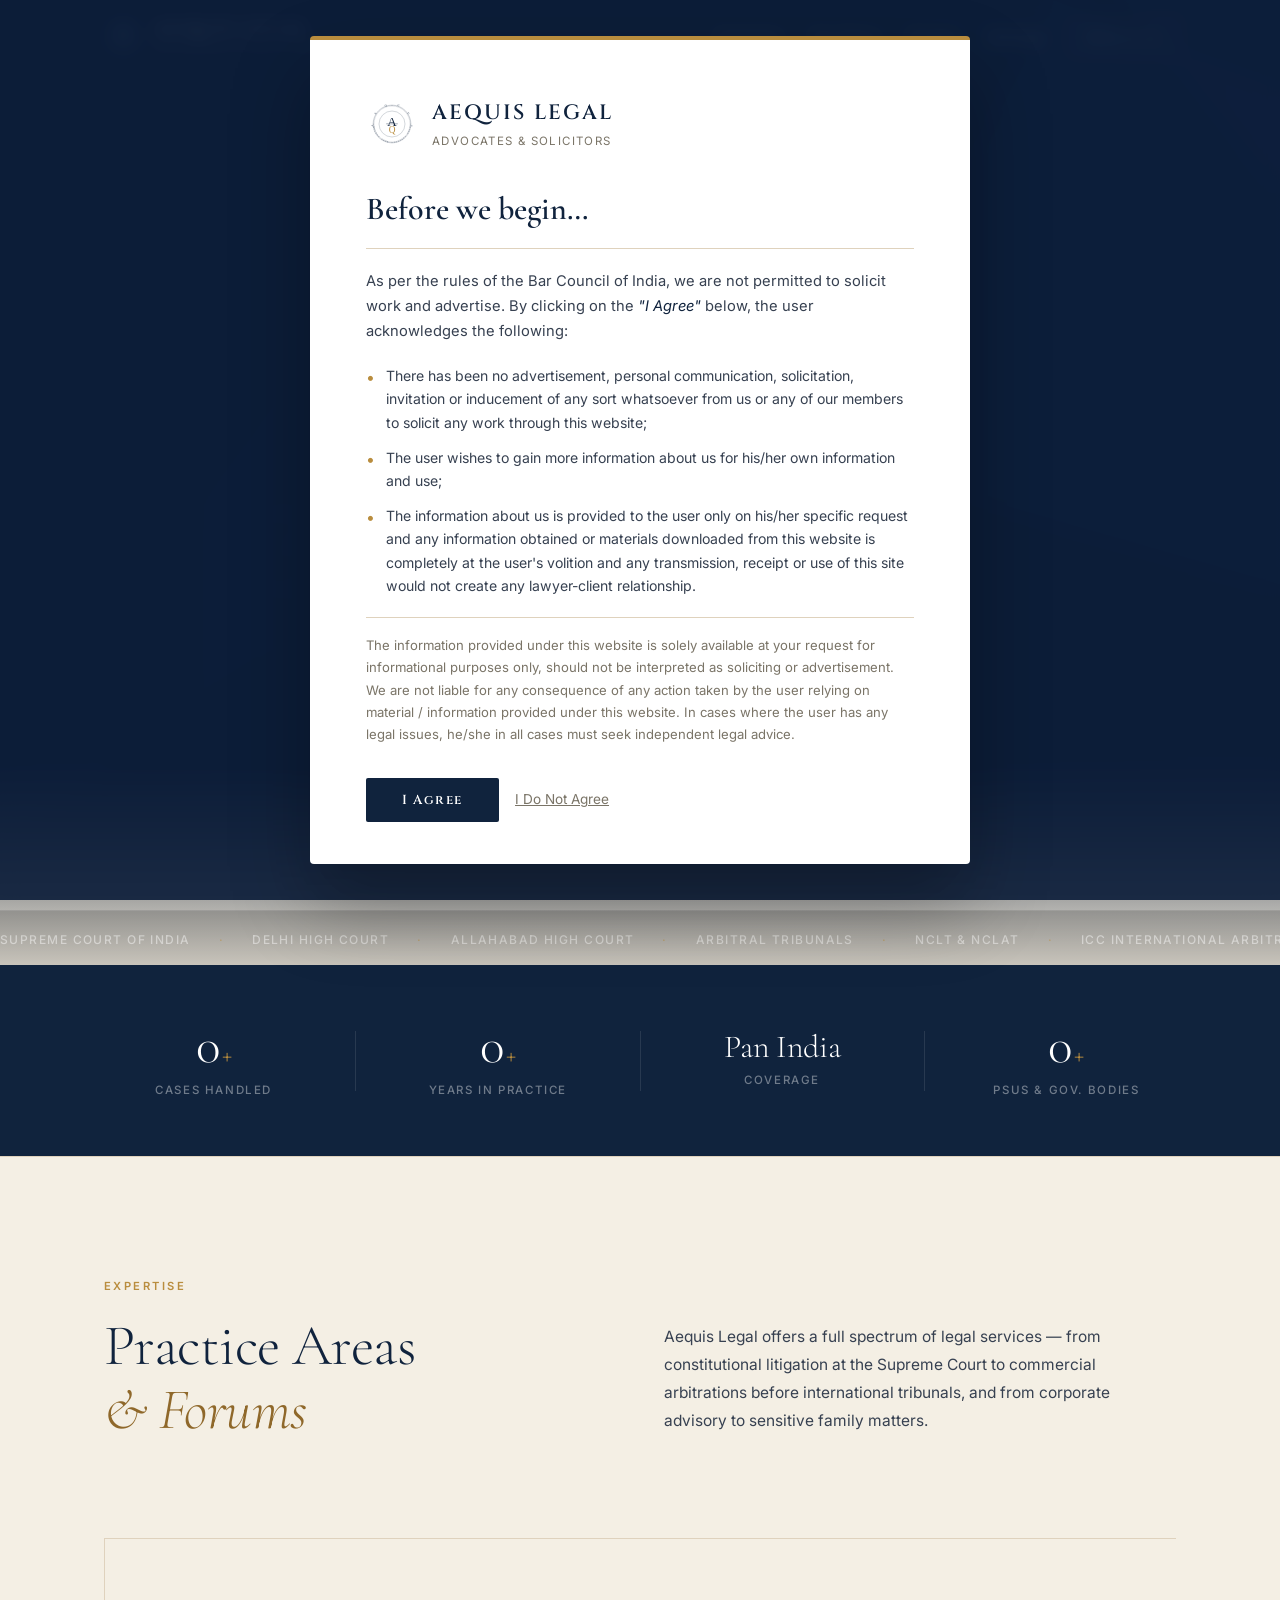
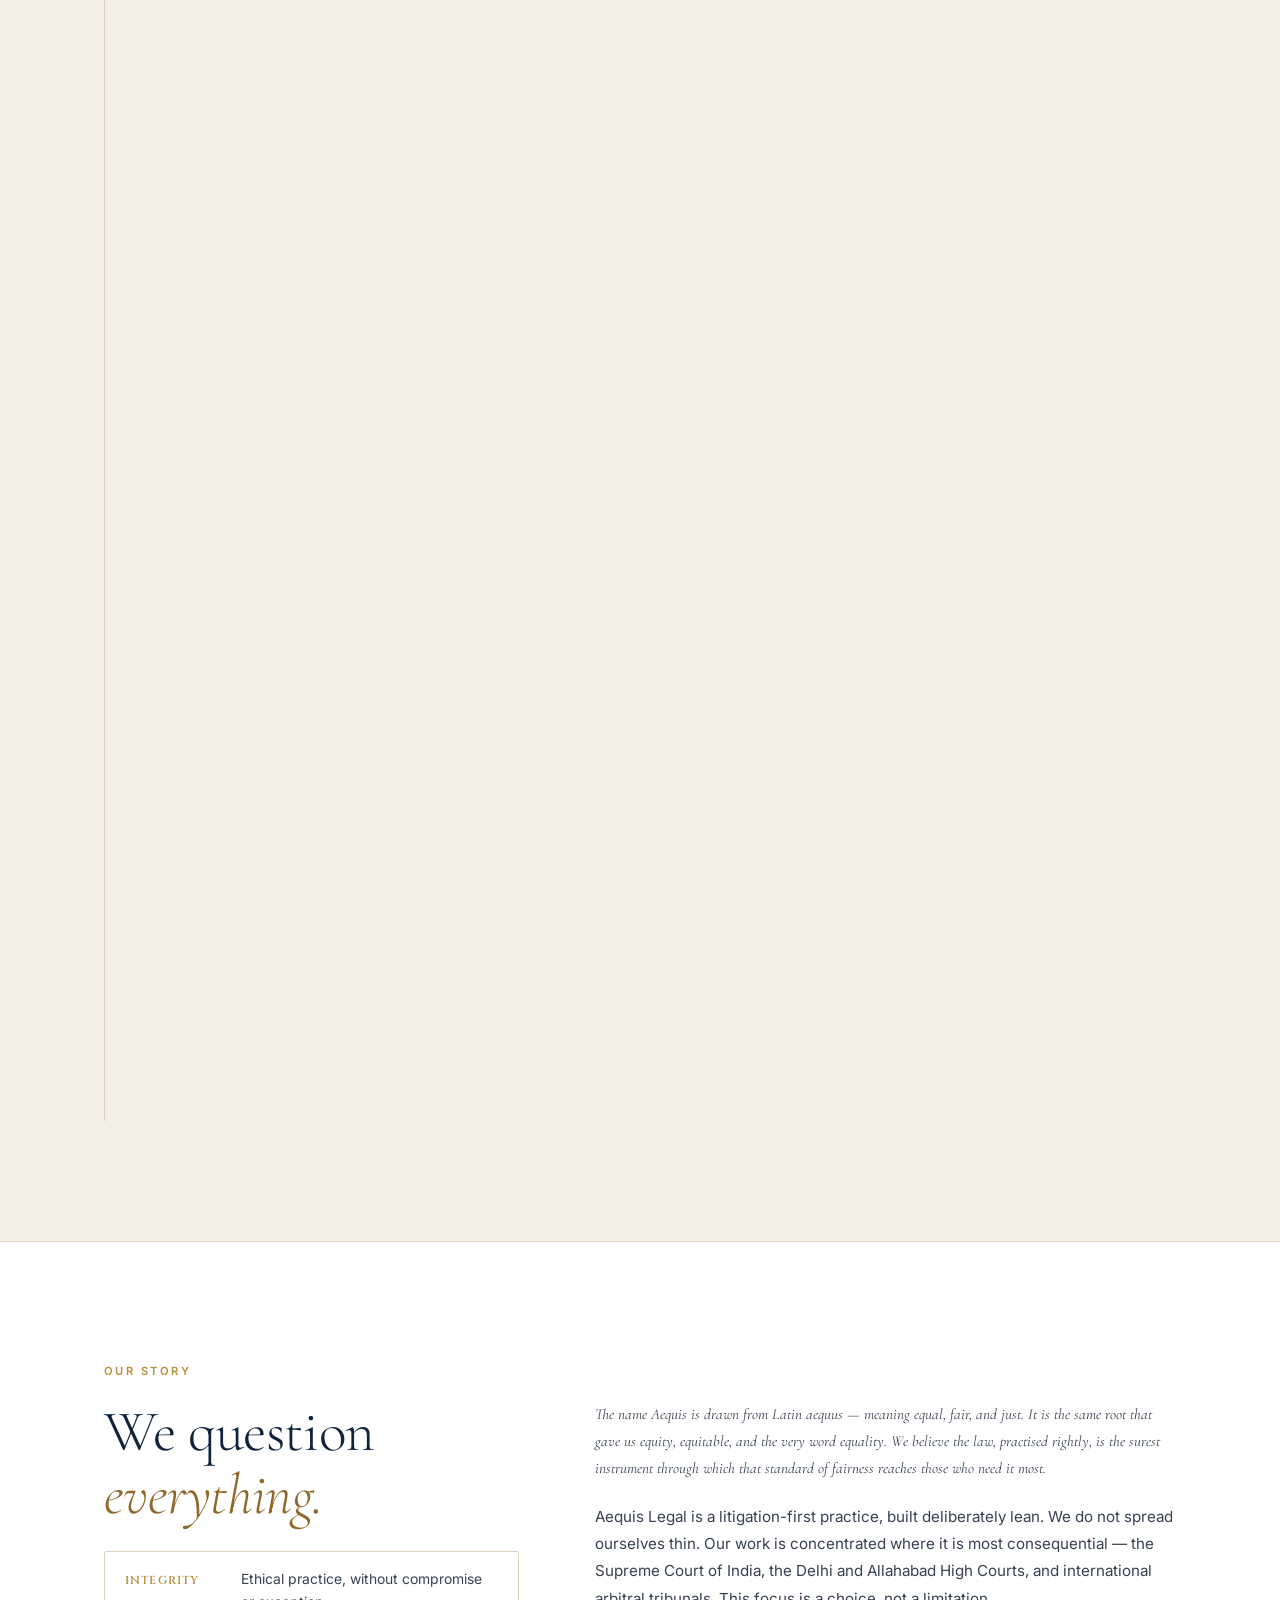
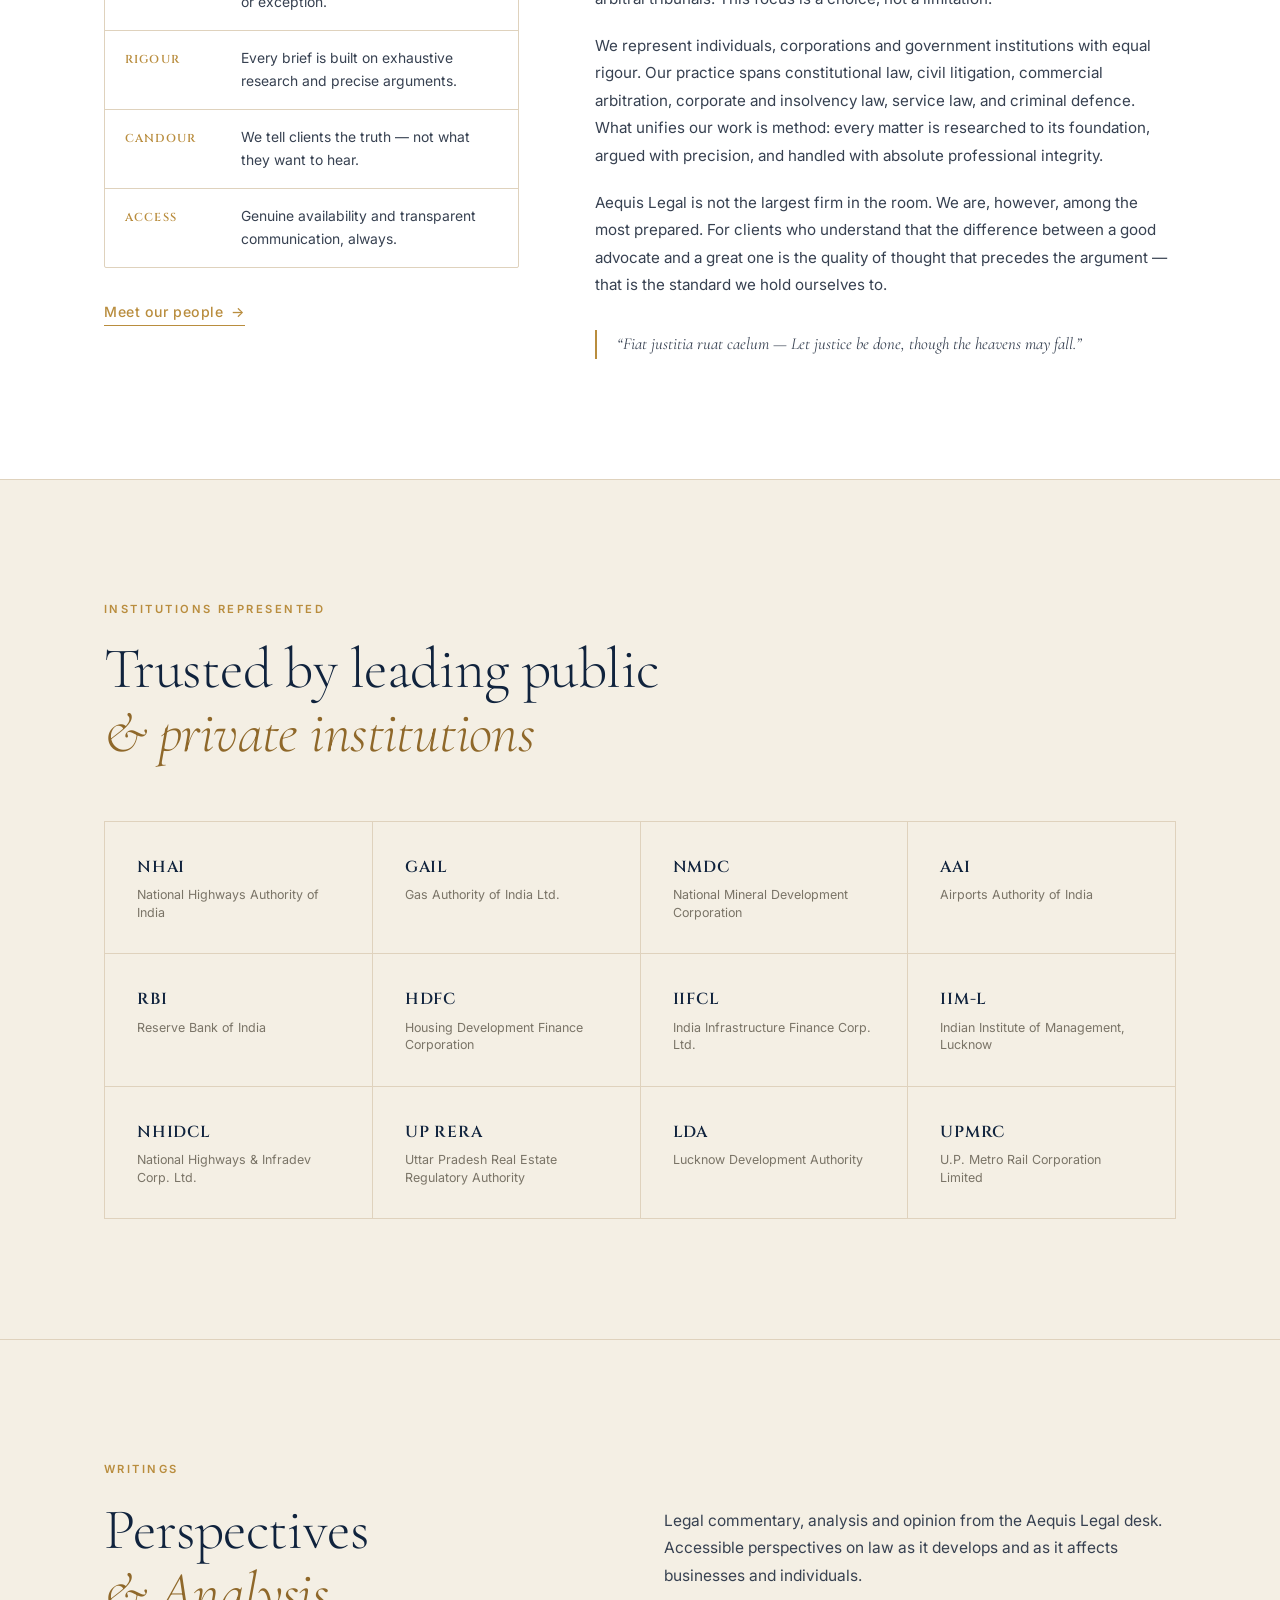
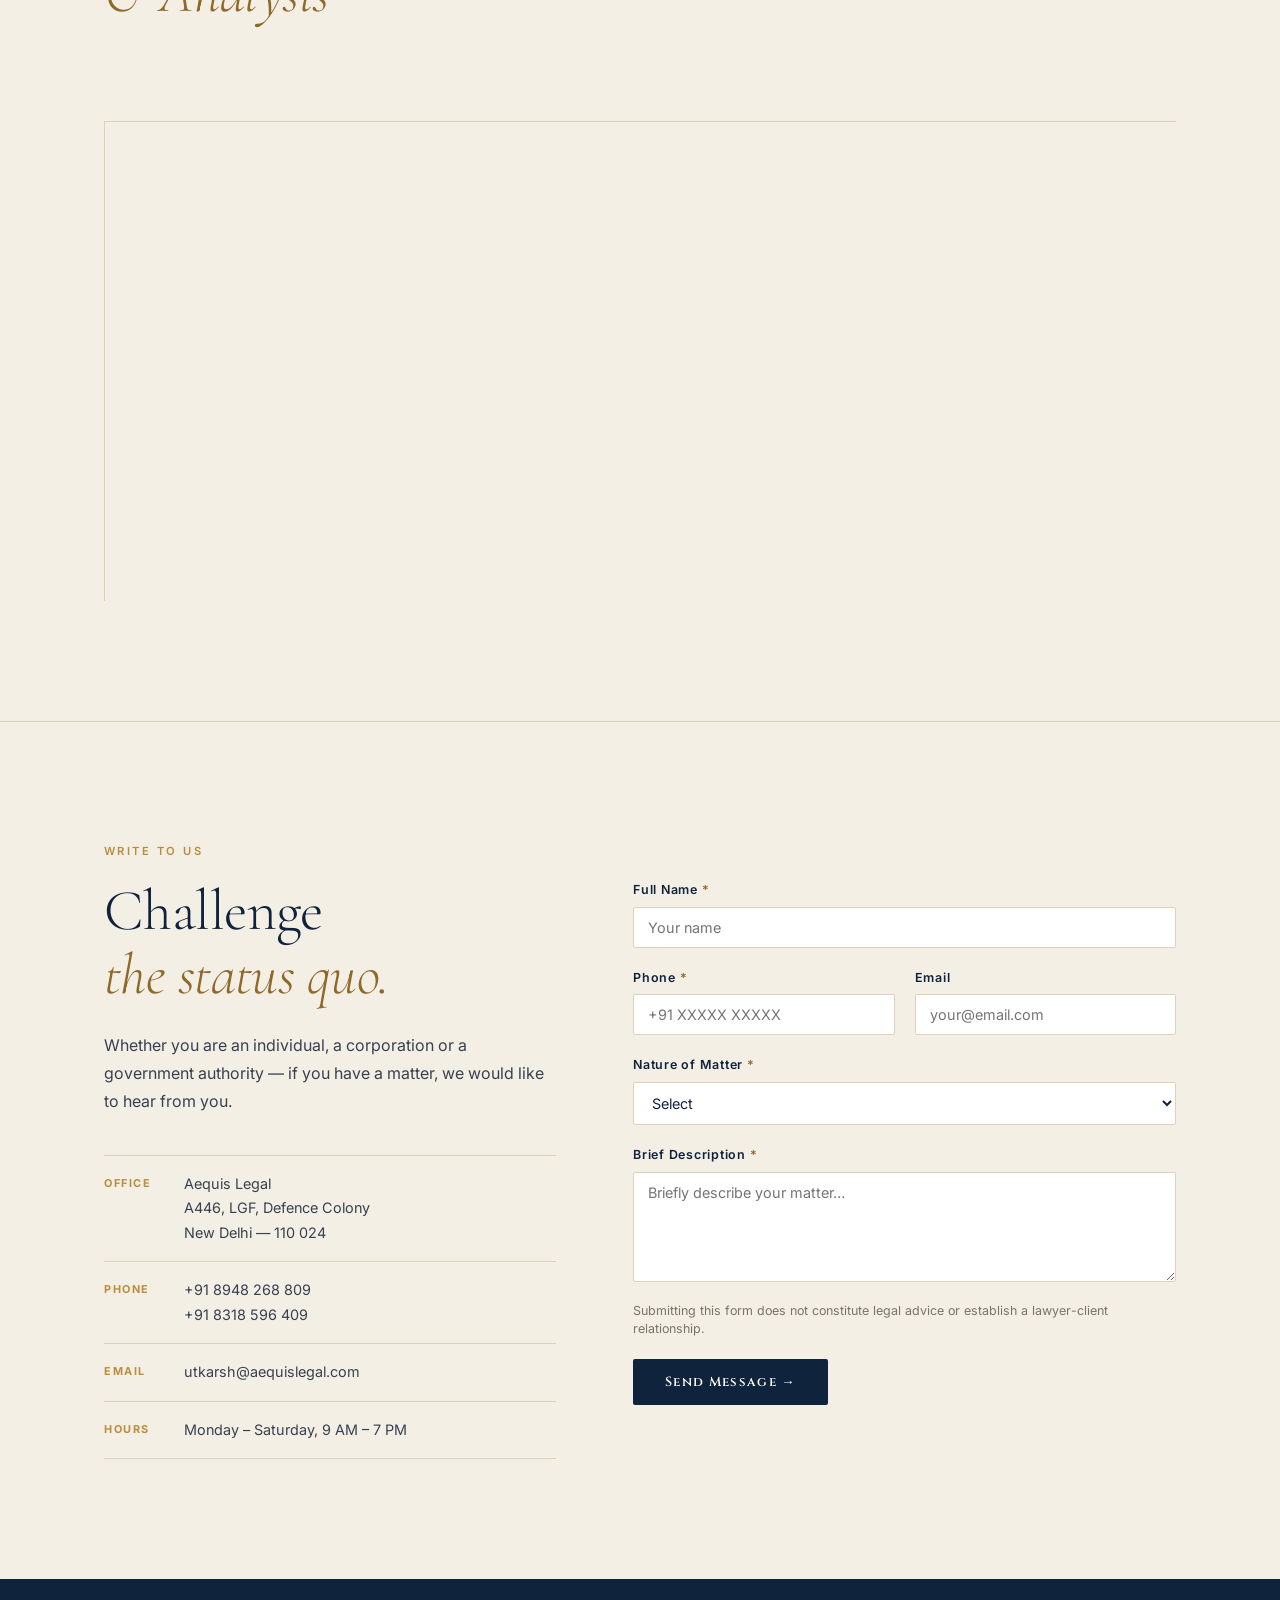
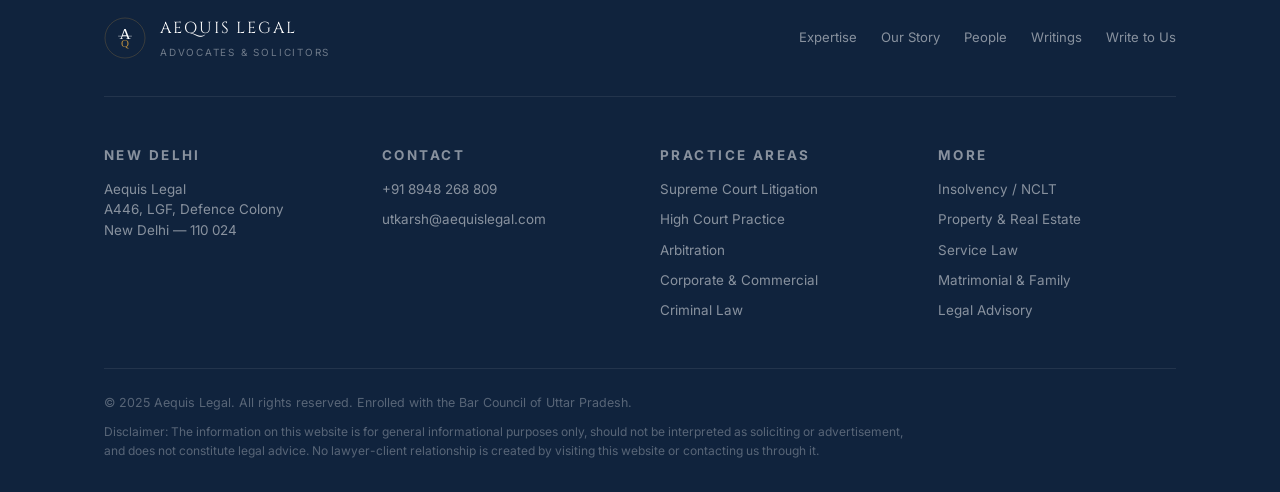
==== index.html @ 3160ac65 "Update website content and assets" ====
<!DOCTYPE html>
<html lang="en">
<head>
  <meta charset="UTF-8" />
  <meta name="viewport" content="width=device-width, initial-scale=1.0" />

  <title>Aequis Legal | Utkarsh Kumar &amp; Shireesh Kumar | Advocates New Delhi</title>
  <meta name="description" content="Aequis Legal is a litigation and advisory practice led by Advocates Utkarsh Kumar and Shireesh Kumar. Supreme Court, Delhi High Court, Allahabad High Court, arbitration, corporate, public law and regulatory matters." />
  <meta name="keywords" content="Aequis Legal, Aequislegal, Utkarsh Kumar advocate, Shireesh Kumar advocate, Supreme Court advocate New Delhi, Delhi High Court lawyer, Allahabad High Court advocate, arbitration lawyer New Delhi, corporate lawyer Delhi, RERA lawyer Uttar Pradesh, public law counsel India" />
  <meta name="author" content="Aequis Legal, Utkarsh Kumar, Shireesh Kumar" />
  <meta name="robots" content="index, follow, max-snippet:-1, max-image-preview:large, max-video-preview:-1" />
  <link rel="canonical" href="https://aequislegal.com/" />
  <!-- Geo — local SEO -->
  <meta name="geo.region" content="IN-DL" />
  <meta name="geo.placename" content="New Delhi, India" />
  <meta name="geo.position" content="28.5740;77.2230" />
  <meta name="ICBM" content="28.5740, 77.2230" />

  <!-- Open Graph -->
  <meta property="og:type"        content="website" />
  <meta property="og:url"         content="https://aequislegal.com/" />
  <meta property="og:title"       content="Aequis Legal | Utkarsh Kumar &amp; Shireesh Kumar" />
  <meta property="og:description" content="Aequis Legal is a litigation and advisory practice for court, arbitration, public law, corporate and regulatory matters across India." />
  <meta property="og:image"       content="https://aequislegal.com/aequis-assets/png/primary-logo-light.png" />
  <meta property="og:locale"      content="en_IN" />
  <meta property="og:site_name"   content="Aequis Legal" />

  <!-- Twitter Card -->
  <meta name="twitter:card"        content="summary_large_image" />
  <meta name="twitter:title"       content="Aequis Legal | Utkarsh Kumar &amp; Shireesh Kumar" />
  <meta name="twitter:description" content="Litigation and advisory practice before the Supreme Court of India, High Courts, arbitral tribunals and regulatory authorities." />
  <meta name="twitter:image"       content="https://aequislegal.com/aequis-assets/png/primary-logo-light.png" />
  <link rel="icon" href="favicon.ico" sizes="any" />
  <link rel="icon" type="image/svg+xml" href="aequis-assets/svg/favicon-circle.svg" />
  <link rel="apple-touch-icon" href="aequis-assets/png/favicon-circle.png" />

  <!-- Structured Data -->
  <script type="application/ld+json">
  {
    "@context": "https://schema.org",
    "@type": "LegalService",
    "name": "Aequis Legal",
    "alternateName": "Aequis Legal — Advocates & Solicitors",
    "description": "Litigation and advisory practice led by Advocates Utkarsh Kumar and Shireesh Kumar, appearing before the Supreme Court of India, Delhi High Court, Allahabad High Court and regulatory authorities.",
    "url": "https://aequislegal.com/",
    "logo": "https://aequislegal.com/aequis-assets/png/primary-logo-light.png",
    "image": "https://aequislegal.com/aequis-assets/png/primary-logo-light.png",
    "telephone": ["+918948268809", "+918318596409"],
    "email": "utkarsh@aequislegal.com",
    "address": {
      "@type": "PostalAddress",
      "streetAddress": "A446, Lower Ground Floor, Defence Colony",
      "addressLocality": "New Delhi",
      "addressRegion": "Delhi",
      "postalCode": "110024",
      "addressCountry": "IN"
    },
    "geo": {
      "@type": "GeoCoordinates",
      "latitude": 28.5740,
      "longitude": 77.2230
    },
    "openingHoursSpecification": [{
      "@type": "OpeningHoursSpecification",
      "dayOfWeek": ["Monday","Tuesday","Wednesday","Thursday","Friday","Saturday"],
      "opens": "09:00",
      "closes": "19:00"
    }],
    "areaServed": [
      { "@type": "City", "name": "New Delhi" },
      { "@type": "Country", "name": "India" }
    ],
    "serviceType": [
      "Supreme Court Litigation",
      "High Court Practice",
      "International Arbitration (ICC)",
      "Corporate & Commercial Law",
      "Constitutional Law",
      "Criminal Defence",
      "IBC & Insolvency (NCLT)",
      "Service Law",
      "Property & Real Estate Law"
    ],
    "founder": {
      "@type": "Person",
      "name": "Utkarsh Kumar",
      "jobTitle": "Advocate and Founder",
      "url": "https://aequislegal.com/about.html#utkarsh-kumar",
      "image": "https://aequislegal.com/img/utkarsh-kumar.jpg",
      "worksFor": { "@type": "LegalService", "name": "Aequis Legal", "url": "https://aequislegal.com/" },
      "alumniOf": {
        "@type": "CollegeOrUniversity",
        "name": "Dr. Ram Manohar Lohiya National Law University, Lucknow"
      },
      "knowsAbout": [
        "Supreme Court of India",
        "Delhi High Court",
        "Allahabad High Court",
        "ICC International Arbitration",
        "IBC Insolvency and Bankruptcy Code",
        "NCLT Proceedings",
        "Constitutional Law",
        "Corporate Litigation",
        "Criminal Law"
      ]
    },
    "employee": [{
      "@type": "Person",
      "name": "Shireesh Kumar",
      "jobTitle": "Senior Advocate and Partner",
      "url": "https://aequislegal.com/about.html#shireesh-kumar",
      "image": "https://aequislegal.com/img/shireesh-kumar.jpg",
      "worksFor": { "@type": "LegalService", "name": "Aequis Legal", "url": "https://aequislegal.com/" },
      "knowsAbout": [
        "Public Law",
        "Regulatory Law",
        "RERA",
        "Municipal Law",
        "Government Counsel Work",
        "Banking Litigation"
      ]
    }],
    "hasOfferCatalog": {
      "@type": "OfferCatalog",
      "name": "Legal Services",
      "itemListElement": [
        { "@type": "Offer", "itemOffered": { "@type": "Service", "name": "Supreme Court Litigation" } },
        { "@type": "Offer", "itemOffered": { "@type": "Service", "name": "High Court Representation" } },
        { "@type": "Offer", "itemOffered": { "@type": "Service", "name": "ICC International Arbitration" } },
        { "@type": "Offer", "itemOffered": { "@type": "Service", "name": "IBC & NCLT Proceedings" } },
        { "@type": "Offer", "itemOffered": { "@type": "Service", "name": "Constitutional Matters" } },
        { "@type": "Offer", "itemOffered": { "@type": "Service", "name": "Corporate & Commercial Advisory" } }
      ]
    }
  }
  </script>

  <!-- Google Analytics placeholder -->
  <script async src="https://www.googletagmanager.com/gtag/js?id=G-XXXXXXXXXX"></script>
  <script>
    window.dataLayer = window.dataLayer || [];
    function gtag(){dataLayer.push(arguments);}
    gtag('js', new Date());
    gtag('config', 'G-XXXXXXXXXX');
  </script>

  <!-- Fonts -->
  <link rel="preconnect" href="https://fonts.googleapis.com">
  <link rel="preconnect" href="https://fonts.gstatic.com" crossorigin>
  <link href="https://fonts.googleapis.com/css2?family=Cormorant+Garamond:ital,wght@0,300;0,400;0,500;0,600;0,700;1,300;1,400;1,600&family=Inter:wght@300;400;500;600&family=Cinzel:wght@400;600&display=swap" rel="stylesheet">
  <link rel="stylesheet" href="styles.css" />
</head>
<body>

<!-- ================================================================
     BCI DISCLAIMER MODAL
================================================================ -->
<div class="bci-overlay" id="bciOverlay">
  <div class="bci-modal">
    <div class="bci-logo">
      <img class="brand-mark" src="aequis-assets/svg/primary-logo-light.svg" alt="" />
      <div>
        <span class="bci-firm-name">AEQUIS LEGAL</span>
        <span class="bci-firm-sub">Advocates &amp; Solicitors</span>
      </div>
    </div>
    <h2 class="bci-heading">Before we begin&hellip;</h2>
    <div class="bci-rule"></div>
    <p class="bci-intro">
      As per the rules of the Bar Council of India, we are not permitted to solicit 
      work and advertise. By clicking on the <em>"I Agree"</em> below, the user acknowledges 
      the following:
    </p>
    <ul class="bci-list">
      <li>There has been no advertisement, personal communication, solicitation, invitation or inducement of any sort whatsoever from us or any of our members to solicit any work through this website;</li>
      <li>The user wishes to gain more information about us for his/her own information and use;</li>
      <li>The information about us is provided to the user only on his/her specific request and any information obtained or materials downloaded from this website is completely at the user's volition and any transmission, receipt or use of this site would not create any lawyer-client relationship.</li>
    </ul>
    <p class="bci-footer-text">
      The information provided under this website is solely available at your request for informational 
      purposes only, should not be interpreted as soliciting or advertisement. We are not liable for any 
      consequence of any action taken by the user relying on material / information provided under this 
      website. In cases where the user has any legal issues, he/she in all cases must seek independent 
      legal advice.
    </p>
    <div class="bci-actions">
      <button class="bci-agree" id="bciAgree">I Agree</button>
      <a href="https://www.google.com" class="bci-decline" id="bciDecline">I Do Not Agree</a>
    </div>
  </div>
</div>

<!-- ================================================================
     NAVIGATION
================================================================ -->
<header class="site-header" id="siteHeader">
  <nav class="nav-wrap">
    <a href="#home" class="nav-brand">
      <img class="brand-mark" src="aequis-assets/svg/favicon-circle-dark.svg" alt="" />
      <div class="nav-brand-text">
        <span class="nav-firm">AEQUIS LEGAL</span>
        <span class="nav-sub">Advocates &amp; Solicitors</span>
      </div>
    </a>

    <ul class="nav-links" id="navLinks">
      <li><a href="#expertise" class="nl">Expertise</a></li>
      <li><a href="#about"     class="nl">Our Story</a></li>
      <li><a href="about.html" class="nl">People</a></li>
      <li><a href="#blog"      class="nl">Writings</a></li>
      <li><a href="#contact"   class="nl nl-cta">Write to Us</a></li>
    </ul>

    <button class="nav-burger" id="navBurger" aria-label="Open menu">
      <span></span><span></span><span></span>
    </button>
  </nav>
</header>

<!-- ================================================================
     HERO
================================================================ -->
<section class="hero" id="home">

  <!-- Abstract geometric art — no photography -->
  <div class="hero-canvas" aria-hidden="true">
    <svg class="hero-svg" viewBox="0 0 1200 700" preserveAspectRatio="xMidYMid slice" xmlns="http://www.w3.org/2000/svg">
      <!-- Deep navy ground -->
      <rect width="1200" height="700" fill="#071829"/>
      <!-- Shifting planes -->
      <polygon points="0,700 420,180 680,420 900,0 1200,120 1200,700" fill="#0d2448" opacity="0.95"/>
      <polygon points="0,700 600,300 1200,460 1200,700" fill="#071020" opacity="0.8"/>
      <!-- Blue filament lines — scales of justice abstracted -->
      <line x1="580" y1="80" x2="580" y2="580" stroke="#3b82f6" stroke-width="1" opacity="0.55"/>
      <line x1="580" y1="200" x2="340" y2="400" stroke="#3b82f6" stroke-width="0.8" opacity="0.45"/>
      <line x1="580" y1="200" x2="820" y2="400" stroke="#3b82f6" stroke-width="0.8" opacity="0.45"/>
      <circle cx="580" cy="200" r="5" fill="#60a5fa" opacity="0.7"/>
      <circle cx="340" cy="400" r="28" fill="none" stroke="#3b82f6" stroke-width="0.8" opacity="0.35"/>
      <circle cx="820" cy="400" r="28" fill="none" stroke="#3b82f6" stroke-width="0.8" opacity="0.35"/>
      <!-- Concentric arcs — resolve &amp; clarity -->
      <circle cx="580" cy="200" r="90"  fill="none" stroke="#60a5fa" stroke-width="0.5" opacity="0.18"/>
      <circle cx="580" cy="200" r="160" fill="none" stroke="#60a5fa" stroke-width="0.5" opacity="0.12"/>
      <circle cx="580" cy="200" r="240" fill="none" stroke="#60a5fa" stroke-width="0.5" opacity="0.08"/>
      <!-- Fine grid — the rule of law -->
      <line x1="0" y1="350" x2="1200" y2="350" stroke="#ffffff" stroke-width="0.3" opacity="0.06"/>
      <line x1="200" y1="0" x2="200" y2="700" stroke="#ffffff" stroke-width="0.3" opacity="0.04"/>
      <line x1="500" y1="0" x2="500" y2="700" stroke="#ffffff" stroke-width="0.3" opacity="0.04"/>
      <line x1="800" y1="0" x2="800" y2="700" stroke="#ffffff" stroke-width="0.3" opacity="0.04"/>
      <line x1="1100" y1="0" x2="1100" y2="700" stroke="#ffffff" stroke-width="0.3" opacity="0.04"/>
      <!-- Blue accent shard — equity & balance -->
      <polygon points="950,0 1200,0 1200,280 1050,120" fill="#1e3a8a" opacity="0.28"/>
      <!-- Gradient veil for text legibility -->
      <defs>
        <linearGradient id="veil" x1="0" x2="1" y1="0" y2="0">
          <stop offset="0%"  stop-color="#040d1a" stop-opacity="0.92"/>
          <stop offset="55%" stop-color="#040d1a" stop-opacity="0.55"/>
          <stop offset="100%" stop-color="#040d1a" stop-opacity="0.1"/>
        </linearGradient>
      </defs>
      <rect width="1200" height="700" fill="url(#veil)"/>
    </svg>
  </div>

  <div class="hero-inner container">
    <p class="hero-eyebrow">
      <span>Supreme Court of India</span>
      <span class="eyebrow-dot">·</span>
      <span>Delhi High Court</span>
      <span class="eyebrow-dot">·</span>
      <span>Allahabad High Court</span>
    </p>
    <h1 class="hero-headline">
      Precision where<br/>
      <em>it matters most.</em>
    </h1>
    <p class="hero-body">
      <em>Aequis</em> — from the Latin <em>aequus</em>, meaning equal, fair, and just. 
      The same ancient root that gave English the words equity, equitable, and equality itself. 
      We named ourselves after that principle deliberately. Law, at its finest, is the 
      instrument through which fairness is defined, defended and delivered. That is the 
      only standard we work to.
    </p>
    <p class="hero-body hero-body--sub">
      A lean, research-driven practice before India's apex court, high courts and 
      international arbitral tribunals — built for those who refuse to accept anything 
      less than rigorous, principled representation.
    </p>
    <div class="hero-links">
      <a href="#expertise" class="link-arrow">Our expertise <span>→</span></a>
      <a href="#about"     class="link-arrow">Our approach <span>→</span></a>
      <a href="#contact"   class="link-arrow">Write to us <span>→</span></a>
    </div>
  </div>

  <!-- Scrolling courts strip -->
  <div class="ticker-wrap">
    <div class="ticker-track" id="tickerTrack">
      <span>Supreme Court of India</span><span class="tdot">·</span>
      <span>Delhi High Court</span><span class="tdot">·</span>
      <span>Allahabad High Court</span><span class="tdot">·</span>
      <span>Arbitral Tribunals</span><span class="tdot">·</span>
      <span>NCLT &amp; NCLAT</span><span class="tdot">·</span>
      <span>ICC International Arbitration</span><span class="tdot">·</span>
      <span>Consumer Forums</span><span class="tdot">·</span>
      <span>RERA Authorities</span><span class="tdot">·</span>
      <span>Commercial Courts</span><span class="tdot">·</span>
      <span>District Courts</span><span class="tdot">·</span>
      <!-- duplicate for seamless loop -->
      <span>Supreme Court of India</span><span class="tdot">·</span>
      <span>Delhi High Court</span><span class="tdot">·</span>
      <span>Allahabad High Court</span><span class="tdot">·</span>
      <span>Arbitral Tribunals</span><span class="tdot">·</span>
      <span>NCLT &amp; NCLAT</span><span class="tdot">·</span>
      <span>ICC International Arbitration</span><span class="tdot">·</span>
    </div>
  </div>
</section>

<!-- ================================================================
     METRICS
================================================================ -->
<section class="metrics-bar" id="metrics">
  <div class="container">
    <div class="metrics-inner">
      <div class="m-item">
        <div class="m-num"><span class="m-counter" data-target="200">0</span><span class="m-suf">+</span></div>
        <div class="m-label">Cases handled</div>
      </div>
      <div class="m-sep"></div>
      <div class="m-item">
        <div class="m-num"><span class="m-counter" data-target="5">0</span><span class="m-suf">+</span></div>
        <div class="m-label">Years in practice</div>
      </div>
      <div class="m-sep"></div>
      <div class="m-item">
        <div class="m-num"><span class="m-label-big">Pan India</span></div>
        <div class="m-label">Coverage</div>
      </div>
      <div class="m-sep"></div>
      <div class="m-item">
        <div class="m-num"><span class="m-counter" data-target="15">0</span><span class="m-suf">+</span></div>
        <div class="m-label">PSUs &amp; Gov. bodies</div>
      </div>
    </div>
  </div>
</section>

<!-- ================================================================
     EXPERTISE
================================================================ -->
<section class="sec expertise-sec" id="expertise">
  <div class="container">
    <div class="sec-label">Expertise</div>
    <div class="sec-top-row">
      <h2 class="sec-title">Practice Areas<br/><em>&amp; Forums</em></h2>
      <p class="sec-intro">
        Aequis Legal offers a full spectrum of legal services — from constitutional 
        litigation at the Supreme Court to commercial arbitrations before international 
        tribunals, and from corporate advisory to sensitive family matters.
      </p>
    </div>

    <div class="exp-grid">
      <div class="exp-card" data-reveal>
        <img class="exp-icon" src="aequis-assets/svg/icon-commercial-litigation.svg" alt="" />
        <span class="exp-n">01</span>
        <h3>Supreme Court Litigation</h3>
        <p>Regular appearances before the Hon'ble Supreme Court of India. Civil appeals, SLPs, writ petitions, constitutional matters and state government &amp; PSU representation.</p>
        <a href="#contact" class="card-link">Enquire →</a>
      </div>
      <div class="exp-card" data-reveal>
        <img class="exp-icon" src="aequis-assets/svg/icon-public-law.svg" alt="" />
        <span class="exp-n">02</span>
        <h3>High Court Practice</h3>
        <p>Comprehensive representation before the Delhi High Court and Allahabad High Court — writ petitions, second appeals, commercial suits and criminal proceedings.</p>
        <a href="#contact" class="card-link">Enquire →</a>
      </div>
      <div class="exp-card" data-reveal>
        <img class="exp-icon" src="aequis-assets/svg/icon-dispute-resolution.svg" alt="" />
        <span class="exp-n">03</span>
        <h3>Arbitration &amp; Mediation</h3>
        <p>End-to-end arbitration services including ICC international arbitrations, NHAI statutory arbitrations and domestic ad hoc proceedings before tribunals comprising former CJIs.</p>
        <a href="#contact" class="card-link">Enquire →</a>
      </div>
      <div class="exp-card" data-reveal>
        <img class="exp-icon" src="aequis-assets/svg/icon-corporate-advisory.svg" alt="" />
        <span class="exp-n">04</span>
        <h3>Corporate &amp; Commercial</h3>
        <p>Advisory and representation for corporations, startups and entrepreneurs. Contract drafting, MoUs, shareholder agreements and commercial dispute resolution.</p>
        <a href="#contact" class="card-link">Enquire →</a>
      </div>
      <div class="exp-card" data-reveal>
        <img class="exp-icon" src="aequis-assets/svg/icon-regulatory.svg" alt="" />
        <span class="exp-n">05</span>
        <h3>Insolvency &amp; NCLT</h3>
        <p>IBC proceedings, corporate insolvency resolution, oppression and mismanagement, winding-up petitions and appeals before the NCLAT across all benches.</p>
        <a href="#contact" class="card-link">Enquire →</a>
      </div>
      <div class="exp-card" data-reveal>
        <img class="exp-icon" src="aequis-assets/svg/icon-investigations.svg" alt="" />
        <span class="exp-n">06</span>
        <h3>Criminal Law</h3>
        <p>Criminal defence from FIR through appellate proceedings. Bail, anticipatory bail, quashing petitions and criminal appeals before all courts.</p>
        <a href="#contact" class="card-link">Enquire →</a>
      </div>
      <div class="exp-card" data-reveal>
        <img class="exp-icon" src="aequis-assets/svg/icon-regulatory.svg" alt="" />
        <span class="exp-n">07</span>
        <h3>Property &amp; Real Estate</h3>
        <p>Property disputes, title matters, RERA proceedings, builder-buyer conflicts and representation before consumer forums (NCDRC) and civil courts.</p>
        <a href="#contact" class="card-link">Enquire →</a>
      </div>
      <div class="exp-card" data-reveal>
        <img class="exp-icon" src="aequis-assets/svg/icon-public-law.svg" alt="" />
        <span class="exp-n">08</span>
        <h3>Service &amp; Employment</h3>
        <p>Representation of government employees and pensioners in pension, gratuity, promotion disputes, disciplinary proceedings and salary arrears before all courts.</p>
        <a href="#contact" class="card-link">Enquire →</a>
      </div>
      <div class="exp-card" data-reveal>
        <img class="exp-icon" src="aequis-assets/svg/icon-dispute-resolution.svg" alt="" />
        <span class="exp-n">09</span>
        <h3>Matrimonial &amp; Family</h3>
        <p>Sensitive handling of divorce, custody, maintenance, domestic violence matters, succession disputes and probate proceedings before all competent courts.</p>
        <a href="#contact" class="card-link">Enquire →</a>
      </div>
    </div>
  </div>
</section>

<!-- ================================================================
     OUR STORY / ABOUT
================================================================ -->
<section class="sec about-sec" id="about">
  <div class="container">
    <div class="sec-label">Our Story</div>
    <div class="about-layout">
      <div class="about-left">
        <h2 class="sec-title">We question<br/><em>everything.</em></h2>
        <div class="about-values">
          <div class="av-item">
            <span class="av-label">Integrity</span>
            <span class="av-text">Ethical practice, without compromise or exception.</span>
          </div>
          <div class="av-item">
            <span class="av-label">Rigour</span>
            <span class="av-text">Every brief is built on exhaustive research and precise arguments.</span>
          </div>
          <div class="av-item">
            <span class="av-label">Candour</span>
            <span class="av-text">We tell clients the truth — not what they want to hear.</span>
          </div>
          <div class="av-item">
            <span class="av-label">Access</span>
            <span class="av-text">Genuine availability and transparent communication, always.</span>
          </div>
        </div>
        <a href="about.html" class="link-arrow about-cta" style="margin-top:2rem; display:inline-flex; align-items:center; gap:8px; font-size:0.88rem; font-weight:500; color:var(--gold); border-bottom:1px solid var(--gold); padding-bottom:2px;">Meet our people <span>→</span></a>
      </div>
      <div class="about-right">
        <p class="about-lede">
          The name <em>Aequis</em> is drawn from Latin <em>aequus</em> — meaning equal, fair, and just.
          It is the same root that gave us equity, equitable, and the very word equality.
          We believe the law, practised rightly, is the surest instrument through which
          that standard of fairness reaches those who need it most.
        </p>
        <p>
          Aequis Legal is a litigation-first practice, built deliberately lean. We do not 
          spread ourselves thin. Our work is concentrated where it is most consequential — 
          the Supreme Court of India, the Delhi and Allahabad High Courts, and international 
          arbitral tribunals. This focus is a choice, not a limitation.
        </p>
        <p>
          We represent individuals, corporations and government institutions with equal 
          rigour. Our practice spans constitutional law, civil litigation, commercial 
          arbitration, corporate and insolvency law, service law, and criminal defence. 
          What unifies our work is method: every matter is researched to its foundation, 
          argued with precision, and handled with absolute professional integrity.
        </p>
        <p>
          Aequis Legal is not the largest firm in the room. We are, however, among the 
          most prepared. For clients who understand that the difference between a good 
          advocate and a great one is the quality of thought that precedes the argument — 
          that is the standard we hold ourselves to.
        </p>
        <blockquote class="about-quote">
          &ldquo;Fiat justitia ruat caelum &mdash; Let justice be done, though the heavens may fall.&rdquo;
        </blockquote>
      </div>
    </div>
  </div>
</section>


<!-- ================================================================
     INSTITUTIONS / CLIENTS
================================================================ -->
<section class="sec clients-sec" id="clients">
  <div class="container">
    <div class="sec-label">Institutions Represented</div>
    <h2 class="sec-title clients-title">Trusted by leading public<br/><em>&amp; private institutions</em></h2>
    <div class="clients-grid">
      <div class="ci"><span class="ci-abbr">NHAI</span><span class="ci-full">National Highways Authority of India</span></div>
      <div class="ci"><span class="ci-abbr">GAIL</span><span class="ci-full">Gas Authority of India Ltd.</span></div>
      <div class="ci"><span class="ci-abbr">NMDC</span><span class="ci-full">National Mineral Development Corporation</span></div>
      <div class="ci"><span class="ci-abbr">AAI</span><span class="ci-full">Airports Authority of India</span></div>
      <div class="ci"><span class="ci-abbr">RBI</span><span class="ci-full">Reserve Bank of India</span></div>
      <div class="ci"><span class="ci-abbr">HDFC</span><span class="ci-full">Housing Development Finance Corporation</span></div>
      <div class="ci"><span class="ci-abbr">IIFCL</span><span class="ci-full">India Infrastructure Finance Corp. Ltd.</span></div>
      <div class="ci"><span class="ci-abbr">IIM-L</span><span class="ci-full">Indian Institute of Management, Lucknow</span></div>
      <div class="ci"><span class="ci-abbr">NHIDCL</span><span class="ci-full">National Highways &amp; Infradev Corp. Ltd.</span></div>
      <div class="ci"><span class="ci-abbr">UP RERA</span><span class="ci-full">Uttar Pradesh Real Estate Regulatory Authority</span></div>
      <div class="ci"><span class="ci-abbr">LDA</span><span class="ci-full">Lucknow Development Authority</span></div>
      <div class="ci"><span class="ci-abbr">UPMRC</span><span class="ci-full">U.P. Metro Rail Corporation Limited</span></div>
    </div>
  </div>
</section>



<!-- ================================================================
     BLOG / WRITINGS
================================================================ -->
<section class="sec blog-sec" id="blog">
  <div class="container">
    <div class="sec-label">Writings</div>
    <div class="sec-top-row">
      <h2 class="sec-title">Perspectives<br/><em>&amp; Analysis</em></h2>
      <p class="sec-intro">
        Legal commentary, analysis and opinion from the Aequis Legal desk. 
        Accessible perspectives on law as it develops and as it affects 
        businesses and individuals.
      </p>
    </div>

    <div class="blog-grid">

      <article class="blog-card" data-reveal>
        <div class="bc-meta">
          <span class="bc-tag">Arbitration</span>
          <span class="bc-date">February 2026</span>
        </div>
        <h3 class="bc-title"><a href="blog/seat-vs-venue-arbitration.html">Seat vs. Venue in Arbitration: Why the Distinction Still Matters in India</a></h3>
        <p class="bc-excerpt">The confusion between the juridical seat and the physical venue of arbitration has generated more litigation than perhaps any other question in Indian arbitration law. The Supreme Court has settled the law — but have courts caught up?</p>
        <a href="blog/seat-vs-venue-arbitration.html" class="card-link">Read more →</a>
      </article>

      <article class="blog-card" data-reveal>
        <div class="bc-meta">
          <span class="bc-tag">IBC &amp; Insolvency</span>
          <span class="bc-date">January 2026</span>
        </div>
        <h3 class="bc-title"><a href="blog/ibc-personal-guarantors.html">Personal Guarantors under the IBC: Where the Law Stands After the Supreme Court&rsquo;s Ruling</a></h3>
        <p class="bc-excerpt">The Insolvency and Bankruptcy Code&rsquo;s extension to personal guarantors of corporate debtors has fundamentally altered the risk calculus for promoters and directors. A plain-language guide to the current position.</p>
        <a href="blog/ibc-personal-guarantors.html" class="card-link">Read more →</a>
      </article>

      <article class="blog-card" data-reveal>
        <div class="bc-meta">
          <span class="bc-tag">Constitutional Law</span>
          <span class="bc-date">December 2025</span>
        </div>
        <h3 class="bc-title"><a href="blog/article-32-writ-jurisdiction.html">Article 32 and the Boundaries of Writ Jurisdiction: When Can You Go Directly to the Supreme Court?</a></h3>
        <p class="bc-excerpt">The right to constitutional remedies is described by Dr. Ambedkar as the ‘heart and soul’ of the Constitution. Yet Article 32 is not a blanket gateway. Understanding its limits is the first step to using it well.</p>
        <a href="blog/article-32-writ-jurisdiction.html" class="card-link">Read more →</a>
      </article>

    </div>
  </div>
</section>

<!-- ================================================================
     CONTACT
================================================================ -->
<section class="sec contact-sec" id="contact">
  <div class="container">
    <div class="sec-label">Write to Us</div>
    <div class="contact-layout">

      <div class="contact-left">
        <h2 class="sec-title">Challenge<br/><em>the status quo.</em></h2>
        <p class="contact-tagline">
          Whether you are an individual, a corporation or a government authority — 
          if you have a matter, we would like to hear from you.
        </p>
        <div class="contact-details">
          <div class="cd-row">
            <span class="cd-lbl">Office</span>
            <span class="cd-val">Aequis Legal<br/>A446, LGF, Defence Colony<br/>New Delhi — 110 024</span>
          </div>
          <div class="cd-row">
            <span class="cd-lbl">Phone</span>
            <span class="cd-val">
              <a href="tel:+918948268809">+91 8948 268 809</a><br/>
              <a href="tel:+918318596409">+91 8318 596 409</a>
            </span>
          </div>
          <div class="cd-row">
            <span class="cd-lbl">Email</span>
            <span class="cd-val"><a href="mailto:utkarsh@aequislegal.com">utkarsh@aequislegal.com</a></span>
          </div>
          <div class="cd-row">
            <span class="cd-lbl">Hours</span>
            <span class="cd-val">Monday – Saturday, 9 AM – 7 PM</span>
          </div>
        </div>
      </div>

      <div class="contact-right">
        <form class="cf" id="contactForm">
          <!-- Web3Forms: get your free access key at https://web3forms.com -->
          <input type="hidden" name="access_key" value="YOUR_WEB3FORMS_ACCESS_KEY" />
          <input type="hidden" name="subject" value="New Legal Enquiry – Aequis Legal" />
          <input type="hidden" name="from_name" value="Aequis Legal" />
          <!-- honeypot anti-spam -->
          <input type="checkbox" name="botcheck" style="display:none" tabindex="-1" autocomplete="off" />
          <div class="cf-field">
            <label for="cf-name">Full Name <span class="req">*</span></label>
            <input type="text" id="cf-name" name="name" placeholder="Your name" required />
          </div>
          <div class="cf-row">
            <div class="cf-field">
              <label for="cf-phone">Phone <span class="req">*</span></label>
              <input type="tel" id="cf-phone" name="phone" placeholder="+91 XXXXX XXXXX" required />
            </div>
            <div class="cf-field">
              <label for="cf-email">Email</label>
              <input type="email" id="cf-email" name="email" placeholder="your@email.com" />
            </div>
          </div>
          <div class="cf-field">
            <label for="cf-matter">Nature of Matter <span class="req">*</span></label>
            <select id="cf-matter" name="matter" required>
              <option value="">Select</option>
              <option>Supreme Court Litigation</option>
              <option>High Court Matter</option>
              <option>Arbitration / Mediation</option>
              <option>Corporate / Commercial</option>
              <option>Criminal Defence</option>
              <option>Property / Real Estate</option>
              <option>Service / Employment Law</option>
              <option>Matrimonial / Family</option>
              <option>IBC / Insolvency (NCLT)</option>
              <option>Legal Advisory / Opinion</option>
              <option>Other</option>
            </select>
          </div>
          <div class="cf-field">
            <label for="cf-msg">Brief Description <span class="req">*</span></label>
            <textarea id="cf-msg" name="message" rows="4" placeholder="Briefly describe your matter…" required></textarea>
          </div>
          <p class="cf-disclaimer">
            Submitting this form does not constitute legal advice or establish a lawyer-client relationship.
          </p>
          <button type="submit" class="cf-submit" id="cfSubmit">Send Message →</button>
          <p class="cf-success" id="cfSuccess" style="display:none">
            Thank you. Your enquiry has been received. We will respond within 24 hours. A confirmation has been sent to your email.
          </p>
          <p class="cf-error" id="cfError" style="display:none">
            Sorry, there was a problem sending your message. Please email us directly at <a href="mailto:utkarsh@aequislegal.com">utkarsh@aequislegal.com</a>.
          </p>
        </form>
      </div>

    </div>
  </div>
</section>

<!-- ================================================================
     FOOTER
================================================================ -->
<footer class="site-footer">
  <div class="container">

    <div class="ft-top">
      <div class="ft-brand">
        <img class="brand-mark" src="aequis-assets/svg/favicon-circle-dark.svg" alt="" />
        <div>
          <span class="ft-firm">AEQUIS LEGAL</span>
          <span class="ft-sub">Advocates &amp; Solicitors</span>
        </div>
      </div>
      <nav class="ft-nav">
        <a href="#expertise">Expertise</a>
        <a href="#about">Our Story</a>
        <a href="about.html">People</a>
        <a href="#blog">Writings</a>
        <a href="#contact">Write to Us</a>
      </nav>
    </div>

    <div class="ft-mid">
      <div class="ft-col">
        <span class="ft-head">New Delhi</span>
        <span>Aequis Legal<br/>A446, LGF, Defence Colony<br/>New Delhi — 110 024</span>
      </div>
      <div class="ft-col">
        <span class="ft-head">Contact</span>
        <a href="tel:+918948268809">+91 8948 268 809</a>
        <a href="mailto:utkarsh@aequislegal.com">utkarsh@aequislegal.com</a>
      </div>
      <div class="ft-col">
        <span class="ft-head">Practice Areas</span>
        <a href="#expertise">Supreme Court Litigation</a>
        <a href="#expertise">High Court Practice</a>
        <a href="#expertise">Arbitration</a>
        <a href="#expertise">Corporate &amp; Commercial</a>
        <a href="#expertise">Criminal Law</a>
      </div>
      <div class="ft-col">
        <span class="ft-head">More</span>
        <a href="#expertise">Insolvency / NCLT</a>
        <a href="#expertise">Property &amp; Real Estate</a>
        <a href="#expertise">Service Law</a>
        <a href="#expertise">Matrimonial &amp; Family</a>
        <a href="#contact">Legal Advisory</a>
      </div>
    </div>

    <div class="ft-bottom">
      <p>© 2025 Aequis Legal. All rights reserved. Enrolled with the Bar Council of Uttar Pradesh.</p>
      <p class="ft-disclaimer">
        Disclaimer: The information on this website is for general informational purposes only, should not be interpreted as soliciting or advertisement, and does not constitute legal advice. No lawyer-client relationship is created by visiting this website or contacting us through it.
      </p>
    </div>

  </div>
</footer>

<!-- Floating email pill -->
<a href="mailto:utkarsh@aequislegal.com" class="float-pill" id="floatPill">
  Email Us &nbsp;→&nbsp; utkarsh@aequislegal.com
</a>

<script src="script.js"></script>
</body>
</html>
---- styles.css ----
/* ============================================================
   AEQUIS LEGAL — STYLESHEET
   Professional Aequis Legal brand theme, typography-led
   ============================================================ */

/* ── Variables ───────────────────────────────────── */
:root {
  --ink:       #10233d;
  --ink-mid:   #374151;
  --ink-light: #7a7467;
  --paper:     #f4efe4;
  --white:     #ffffff;
  --border:    #dfd2bd;
  --gold:      #b98d3e;
  --gold-pale: #f0e2ca;
  --navy:      #10233d;
  --navy-mid:  #233c5c;
  --accent:    #8f682a;

  --f-serif:  'Cormorant Garamond', Georgia, serif;
  --f-sans:   'Inter', system-ui, sans-serif;
  --f-title:  'Cinzel', serif;

  --max-w: 1200px;
  --pad:   clamp(20px, 5vw, 80px);

  --ease: cubic-bezier(0.4, 0, 0.2, 1);
  --dur:  0.4s;
}

/* ── Reset ───────────────────────────────────────── */
*, *::before, *::after { box-sizing: border-box; margin: 0; padding: 0; }
html { scroll-behavior: smooth; font-size: 16px; -webkit-font-smoothing: antialiased; }
body { font-family: var(--f-sans); color: var(--ink); background: var(--paper); line-height: 1.65; overflow-x: hidden; }
a { text-decoration: none; color: inherit; }
ul { list-style: none; }
button { cursor: pointer; border: none; background: none; font-family: inherit; }

.container { max-width: var(--max-w); margin: 0 auto; padding: 0 var(--pad); }

/* ============================================================
   BCI DISCLAIMER MODAL
   ============================================================ */
.bci-overlay {
  position: fixed; inset: 0; z-index: 9999;
  background: rgba(14, 31, 59, 0.92);
  backdrop-filter: blur(8px);
  display: flex; align-items: center; justify-content: center;
  padding: 20px;
  opacity: 1; transition: opacity 0.5s var(--ease);
}
.bci-overlay.hidden { opacity: 0; pointer-events: none; }

.bci-modal {
  background: var(--white);
  border-radius: 4px;
  max-width: 660px; width: 100%;
  max-height: 92vh;
  overflow-y: auto;
  padding: clamp(28px, 5vw, 56px);
  position: relative;
  border-top: 4px solid var(--gold);
  box-shadow: 0 40px 80px rgba(0,0,0,0.3);
}

.bci-logo {
  display: flex; align-items: center; gap: 14px;
  margin-bottom: 2rem;
}
.brand-mark {
  display: block;
  width: 44px; height: 44px;
  object-fit: contain; flex-shrink: 0;
}
.bci-logo .brand-mark { width: 52px; height: 52px; }
.bci-firm-name {
  display: block;
  font-family: var(--f-title); font-size: 1.3rem; font-weight: 600;
  color: var(--navy); letter-spacing: 0.1em;
}
.bci-firm-sub {
  display: block; font-size: 0.72rem; color: var(--ink-light);
  letter-spacing: 0.12em; text-transform: uppercase; margin-top: 2px;
}

.bci-heading {
  font-family: var(--f-serif); font-size: clamp(1.5rem, 3vw, 2rem);
  font-weight: 600; color: var(--navy); margin-bottom: 0.75rem;
}
.bci-rule {
  height: 1px; background: var(--border); margin-bottom: 1.25rem;
}
.bci-intro {
  font-size: 0.92rem; color: var(--ink-mid); line-height: 1.7; margin-bottom: 1.25rem;
}
.bci-intro em { font-style: italic; color: var(--ink); }

.bci-list {
  padding-left: 0; margin-bottom: 1.25rem;
  display: flex; flex-direction: column; gap: 12px;
}
.bci-list li {
  font-size: 0.88rem; color: var(--ink-mid); line-height: 1.65;
  padding-left: 20px; position: relative;
}
.bci-list li::before {
  content: '•'; position: absolute; left: 0;
  color: var(--gold); font-size: 1rem;
}

.bci-footer-text {
  font-size: 0.82rem; color: var(--ink-light); line-height: 1.7;
  border-top: 1px solid var(--border); padding-top: 1rem; margin-bottom: 2rem;
}

.bci-actions {
  display: flex; gap: 16px; align-items: center; flex-wrap: wrap;
}
.bci-agree {
  background: var(--navy); color: var(--white);
  padding: 13px 36px; border-radius: 2px;
  font-family: var(--f-title); font-size: 0.82rem; letter-spacing: 0.12em;
  font-weight: 600; transition: background var(--dur) var(--ease);
}
.bci-agree:hover { background: var(--accent); }
.bci-decline {
  font-size: 0.85rem; color: var(--ink-light); text-decoration: underline;
  transition: color var(--dur);
}
.bci-decline:hover { color: var(--ink); }

/* ============================================================
   NAVIGATION
   ============================================================ */
.site-header {
  position: fixed; top: 0; left: 0; right: 0; z-index: 100;
  background: transparent;
  transition: background var(--dur) var(--ease), box-shadow var(--dur) var(--ease);
}
.site-header.scrolled {
  background: rgba(253, 252, 249, 0.97);
  backdrop-filter: blur(12px);
  box-shadow: 0 1px 0 var(--border);
}

.nav-wrap {
  max-width: var(--max-w); margin: 0 auto; padding: 0 var(--pad);
  height: 72px; display: flex; align-items: center; justify-content: space-between;
}

.nav-brand {
  display: flex; align-items: center; gap: 12px; z-index: 10;
}
.nav-brand .brand-mark { width: 38px; height: 38px; }
.nav-brand-text { display: flex; flex-direction: column; line-height: 1; }
.nav-firm {
  font-family: var(--f-title); font-size: 1.1rem; font-weight: 600;
  color: var(--white); letter-spacing: 0.1em;
  transition: color var(--dur) var(--ease);
}
.site-header.scrolled .nav-firm { color: var(--navy); }
.nav-sub {
  font-size: 0.6rem; letter-spacing: 0.2em; text-transform: uppercase;
  color: rgba(255,255,255,0.6); margin-top: 2px;
  transition: color var(--dur) var(--ease);
}
.site-header.scrolled .nav-sub { color: var(--ink-light); }

.nav-links {
  display: flex; align-items: center; gap: 4px;
}
.nl {
  font-size: 0.83rem; font-weight: 500; letter-spacing: 0.03em;
  color: rgba(255,255,255,0.8); padding: 8px 14px; border-radius: 3px;
  transition: color var(--dur) var(--ease), background var(--dur);
}
.nl:hover { color: var(--white); background: rgba(255,255,255,0.1); }
.site-header.scrolled .nl { color: var(--ink-mid); }
.site-header.scrolled .nl:hover { color: var(--ink); background: rgba(0,0,0,0.04); }

.nl-cta {
  border: 1px solid rgba(255,255,255,0.5);
  margin-left: 8px;
}
.nl-cta:hover { border-color: rgba(255,255,255,0.8); background: rgba(255,255,255,0.08); }
.site-header.scrolled .nl-cta { border-color: var(--navy); color: var(--navy); }
.site-header.scrolled .nl-cta:hover { background: var(--navy); color: var(--white); }

.nav-burger {
  display: none; flex-direction: column; gap: 5px; padding: 8px; z-index: 200;
}
.nav-burger span {
  display: block; width: 22px; height: 1.5px;
  background: var(--white); border-radius: 2px; transition: var(--dur) var(--ease);
}
.site-header.scrolled .nav-burger span { background: var(--ink); }

/* ============================================================
   HERO
   ============================================================ */
.hero {
  min-height: 100vh;
  background: #0b1a33;
  display: flex; flex-direction: column; justify-content: center;
  position: relative; overflow: hidden;
  padding-top: 72px;
}

/* Abstract art canvas */
.hero-canvas {
  position: absolute; inset: 0; z-index: 0;
  pointer-events: none;
}
.hero-svg {
  width: 100%; height: 100%;
  display: block;
}

.hero::after {
  content: '';
  position: absolute; bottom: 0; left: 0; right: 0; height: 200px;
  background: linear-gradient(to bottom, transparent, var(--paper));
  pointer-events: none; z-index: 1;
}

.hero-inner {
  position: relative; z-index: 2;
  padding-top: clamp(60px, 10vh, 120px);
  padding-bottom: clamp(60px, 8vh, 100px);
}

.hero-eyebrow {
  font-size: 0.75rem; font-weight: 500; letter-spacing: 0.2em;
  text-transform: uppercase; color: rgba(255,255,255,0.5);
  margin-bottom: 1.5rem;
  display: flex; gap: 10px; align-items: center; flex-wrap: wrap;
}
.eyebrow-dot { color: var(--gold); opacity: 0.6; }

.hero-headline {
  font-family: var(--f-serif);
  font-size: clamp(3rem, 7vw, 6.5rem);
  font-weight: 300; line-height: 1.05;
  color: var(--white); margin-bottom: 2rem;
  letter-spacing: -0.01em;
}
.hero-headline em {
  font-style: italic; color: var(--gold);
  font-weight: 400;
}

.hero-body {
  font-size: clamp(1rem, 1.6vw, 1.15rem); font-weight: 300;
  color: rgba(255,255,255,0.72); line-height: 1.8;
  max-width: 540px; margin-bottom: 1.5rem;
}
.hero-body--sub {
  font-size: clamp(0.88rem, 1.4vw, 1rem); color: rgba(255,255,255,0.5);
  max-width: 480px; margin-bottom: 3rem;
}

.hero-links { display: flex; gap: 32px; flex-wrap: wrap; }

.link-arrow {
  font-size: 0.88rem; font-weight: 500;
  color: rgba(255,255,255,0.75);
  letter-spacing: 0.04em;
  display: flex; align-items: center; gap: 8px;
  transition: color var(--dur);
  border-bottom: 1px solid rgba(255,255,255,0.2);
  padding-bottom: 2px;
}
.link-arrow span { transition: transform var(--dur); }
.link-arrow:hover { color: var(--white); border-bottom-color: var(--gold); }
.link-arrow:hover span { transform: translateX(4px); }

/* Ticker */
.ticker-wrap {
  position: relative; z-index: 2;
  border-top: 1px solid rgba(255,255,255,0.1);
  background: rgba(0,0,0,0.18);
  overflow: hidden; padding: 14px 0;
  white-space: nowrap;
}
.ticker-track {
  display: inline-flex; gap: 28px;
  animation: tickerScroll 28s linear infinite;
  font-size: 0.75rem; font-weight: 500; letter-spacing: 0.12em; text-transform: uppercase;
  color: rgba(255,255,255,0.45);
}
.tdot { color: var(--gold); opacity: 0.5; }
@keyframes tickerScroll {
  0%   { transform: translateX(0); }
  100% { transform: translateX(-50%); }
}

/* ============================================================
   METRICS BAR
   ============================================================ */
.metrics-bar {
  background: var(--navy); padding: 56px 0;
}
.metrics-inner {
  display: flex; align-items: center; justify-content: space-between;
  flex-wrap: wrap; gap: 32px;
}
.m-item { text-align: center; flex: 1; min-width: 120px; }
.m-num {
  font-family: var(--f-serif);
  font-size: clamp(2.2rem, 4vw, 3.4rem);
  font-weight: 300; color: var(--white); line-height: 1;
  margin-bottom: 0.5rem; display: flex; align-items: baseline;
  justify-content: center; gap: 2px;
}
.m-suf { font-size: clamp(1.2rem, 2vw, 1.8rem); color: var(--gold); }
.m-label {
  font-size: 0.72rem; font-weight: 500; letter-spacing: 0.14em;
  text-transform: uppercase; color: rgba(255,255,255,0.4);
}
.m-sep { width: 1px; height: 60px; background: rgba(255,255,255,0.1); flex-shrink: 0; }
.m-label-big {
  font-family: var(--f-serif); font-size: clamp(1.6rem, 2.5vw, 2.4rem);
  font-weight: 300; color: var(--white); line-height: 1;
}

/* ============================================================
   SECTIONS — shared
   ============================================================ */
.sec {
  padding: clamp(64px, 10vw, 120px) 0;
  border-top: 1px solid var(--border);
}
.sec-label {
  font-size: 0.7rem; font-weight: 600; letter-spacing: 0.22em;
  text-transform: uppercase; color: var(--gold);
  margin-bottom: 1.25rem;
}
.sec-title {
  font-family: var(--f-serif);
  font-size: clamp(2rem, 4.5vw, 3.6rem);
  font-weight: 300; line-height: 1.1; color: var(--ink);
  margin-bottom: 1.5rem; letter-spacing: -0.01em;
}
.sec-title em { font-style: italic; color: var(--accent); }

.sec-top-row {
  display: grid; grid-template-columns: 1fr 1fr;
  gap: 48px; align-items: start; margin-bottom: clamp(40px, 6vw, 72px);
}
.sec-intro {
  font-size: 0.97rem; color: var(--ink-mid); line-height: 1.8;
  padding-top: 0.5rem;
}

/* ============================================================
   EXPERTISE GRID
   ============================================================ */
.exp-grid {
  display: grid;
  grid-template-columns: repeat(3, 1fr);
  gap: 0;
  border-top: 1px solid var(--border);
  border-left: 1px solid var(--border);
}
.exp-card {
  padding: clamp(24px, 3vw, 40px);
  border-right: 1px solid var(--border);
  border-bottom: 1px solid var(--border);
  position: relative; overflow: hidden;
  transition: background var(--dur) var(--ease);
}
.exp-card:hover { background: var(--white); }
.exp-card::after {
  content: '';
  position: absolute; top: 0; left: 0; width: 3px; height: 0;
  background: var(--gold);
  transition: height 0.4s var(--ease);
}
.exp-card:hover::after { height: 100%; }

.exp-icon {
  width: 42px; height: 42px;
  object-fit: contain;
  margin-bottom: 1rem;
}

.exp-n {
  display: block;
  font-family: var(--f-serif); font-size: 0.95rem;
  color: var(--ink-light); margin-bottom: 1rem;
  font-weight: 300; letter-spacing: 0.05em;
}
.exp-card h3 {
  font-family: var(--f-serif); font-size: 1.2rem; font-weight: 600;
  color: var(--ink); margin-bottom: 0.75rem; line-height: 1.3;
}
.exp-card p {
  font-size: 0.875rem; color: var(--ink-mid); line-height: 1.75;
  margin-bottom: 1.5rem;
}
.card-link {
  font-size: 0.8rem; font-weight: 500; letter-spacing: 0.08em;
  color: var(--gold);
  border-bottom: 1px solid transparent;
  transition: border-color var(--dur);
}
.card-link:hover { border-color: var(--gold); }

/* ============================================================
   ABOUT
   ============================================================ */
.about-sec { background: var(--white); }

.about-layout {
  display: grid; grid-template-columns: 1fr 1.4fr;
  gap: clamp(40px, 6vw, 96px); align-items: start;
}
.about-card {
  display: flex; gap: 16px; align-items: flex-start;
  background: var(--paper); border: 1px solid var(--border);
  border-left: 3px solid var(--gold);
  padding: 24px; border-radius: 2px; margin-bottom: 2rem;
}
.about-portrait-icon {
  font-size: 2.5rem; color: var(--gold); line-height: 1; flex-shrink: 0;
}
.about-portrait-info { display: flex; flex-direction: column; gap: 4px; }
.about-portrait-info strong { font-size: 1rem; color: var(--navy); font-weight: 600; }
.about-portrait-info span { font-size: 0.8rem; color: var(--ink-light); }

.about-values {
  display: flex; flex-direction: column; gap: 0;
  border: 1px solid var(--border);
  border-radius: 2px; overflow: hidden;
}
.av-item {
  padding: 16px 20px; border-bottom: 1px solid var(--border);
  display: flex; gap: 20px; align-items: baseline;
}
.av-item:last-child { border-bottom: none; }
.av-label {
  font-family: var(--f-title); font-size: 0.72rem; font-weight: 600;
  letter-spacing: 0.1em; text-transform: uppercase; color: var(--gold);
  min-width: 96px;
}
.av-text { font-size: 0.87rem; color: var(--ink-mid); }

.about-lede {
  font-family: var(--f-serif); font-size: clamp(1.2rem, 2vw, 1.5rem);
  font-weight: 400; line-height: 1.6; color: var(--ink); margin-bottom: 1.5rem;
  font-style: italic;
}
.about-right p {
  font-size: 0.95rem; color: var(--ink-mid); line-height: 1.8; margin-bottom: 1.25rem;
}
.about-right strong { color: var(--ink); font-weight: 600; }
.about-quote {
  border-left: 2px solid var(--gold); padding-left: 20px;
  font-family: var(--f-serif); font-style: italic;
  font-size: 1.05rem; color: var(--ink-mid); line-height: 1.7;
  margin-top: 2rem;
}

/* ============================================================
   CASES TABLE
   ============================================================ */
.cases-table {
  border-top: 2px solid var(--ink);
  border-bottom: 1px solid var(--border);
}
.cases-thead {
  display: grid; grid-template-columns: 200px 1fr 200px;
  gap: 24px; padding: 12px 0;
  border-bottom: 1px solid var(--border);
  font-size: 0.7rem; font-weight: 600; letter-spacing: 0.12em;
  text-transform: uppercase; color: var(--ink-light);
}
.case-row {
  display: grid; grid-template-columns: 200px 1fr 200px;
  gap: 24px; padding: clamp(20px, 3vw, 32px) 0;
  border-bottom: 1px solid var(--border);
  align-items: start;
  transition: background var(--dur);
}
.case-row:hover { background: var(--white); }

.cr-forum { padding-top: 4px; }
.cr-tag {
  display: inline-block;
  font-size: 0.68rem; font-weight: 600; letter-spacing: 0.1em;
  text-transform: uppercase; color: var(--gold);
  background: var(--gold-pale); border: 1px solid rgba(184,151,62,0.3);
  padding: 5px 10px; border-radius: 2px;
}
.cr-body h4 {
  font-family: var(--f-serif); font-size: 1.05rem; font-weight: 600;
  color: var(--ink); margin-bottom: 0.5rem; line-height: 1.4;
  font-style: italic;
}
.cr-body p { font-size: 0.87rem; color: var(--ink-mid); line-height: 1.7; }
.cr-body strong { color: var(--ink); font-weight: 600; }
.cr-nature {
  font-size: 0.78rem; color: var(--ink-light);
  line-height: 1.5; padding-top: 4px;
}

/* ============================================================
   CLIENTS
   ============================================================ */
.clients-title { margin-bottom: clamp(32px, 5vw, 56px); }
.clients-grid {
  display: grid; grid-template-columns: repeat(4, 1fr);
  gap: 0;
  border-top: 1px solid var(--border);
  border-left: 1px solid var(--border);
}
.ci {
  padding: clamp(20px, 2.5vw, 32px);
  border-right: 1px solid var(--border);
  border-bottom: 1px solid var(--border);
  display: flex; flex-direction: column; gap: 6px;
  transition: background var(--dur);
}
.ci:hover { background: var(--white); }
.ci-abbr {
  font-family: var(--f-title); font-size: 1rem; font-weight: 600;
  color: var(--navy); letter-spacing: 0.05em;
}
.ci-full { font-size: 0.78rem; color: var(--ink-light); line-height: 1.4; }

/* ============================================================
   AWARDS
   ============================================================ */
.awards-grid {
  display: grid; grid-template-columns: repeat(3, 1fr);
  gap: 0;
  border-top: 1px solid var(--border);
  border-left: 1px solid var(--border);
}
.award-item {
  padding: clamp(24px, 3vw, 40px);
  border-right: 1px solid var(--border);
  border-bottom: 1px solid var(--border);
  transition: background var(--dur);
  position: relative; overflow: hidden;
}
.award-item::before {
  content: '';
  position: absolute; bottom: 0; left: 0; right: 0; height: 3px;
  background: var(--gold); transform: scaleX(0); transform-origin: left;
  transition: transform 0.4s var(--ease);
}
.award-item:hover { background: var(--white); }
.award-item:hover::before { transform: scaleX(1); }

.aw-meta { display: flex; justify-content: space-between; align-items: center; margin-bottom: 1rem; }
.aw-org {
  font-size: 0.7rem; font-weight: 700; letter-spacing: 0.12em;
  text-transform: uppercase; color: var(--gold);
}
.aw-year { font-size: 0.82rem; color: var(--ink-light); font-variant-numeric: tabular-nums; }
.aw-title {
  font-family: var(--f-serif); font-size: 1.05rem; font-weight: 600;
  color: var(--ink); line-height: 1.45; margin-bottom: 0.75rem;
}
.aw-body { font-size: 0.84rem; color: var(--ink-mid); line-height: 1.7; }

/* ============================================================
   REVIEWS CAROUSEL
   ============================================================ */
.reviews-sec { background: var(--white); }
.reviews-title { text-align: center; margin-bottom: clamp(40px, 6vw, 64px); }
.reviews-wrap { max-width: 780px; margin: 0 auto; }

.review-slides { min-height: 260px; position: relative; }
.rev-slide { display: none; animation: revFadeIn 0.5s var(--ease); }
.rev-slide.active { display: block; }
@keyframes revFadeIn { from { opacity: 0; transform: translateY(10px); } to { opacity: 1; transform: none; } }

.rev-stars { color: var(--gold); font-size: 1.1rem; letter-spacing: 3px; margin-bottom: 1.5rem; }
.rev-slide blockquote {
  font-family: var(--f-serif); font-size: clamp(1.1rem, 2.2vw, 1.5rem);
  font-weight: 400; font-style: italic; line-height: 1.65;
  color: var(--ink); margin-bottom: 2rem;
}
.rev-attr { display: flex; flex-direction: column; gap: 4px; }
.rev-attr strong { font-size: 0.9rem; color: var(--navy); }
.rev-attr span   { font-size: 0.82rem; color: var(--ink-light); }

.rev-nav {
  display: flex; align-items: center; gap: 20px;
  margin-top: 2.5rem; border-top: 1px solid var(--border); padding-top: 1.5rem;
}
.rev-btn {
  width: 40px; height: 40px;
  border: 1px solid var(--border); border-radius: 50%;
  color: var(--ink-mid); font-size: 1rem;
  display: flex; align-items: center; justify-content: center;
  transition: all var(--dur);
}
.rev-btn:hover { border-color: var(--navy); color: var(--navy); }
.rev-dots { display: flex; gap: 8px; flex: 1; }
.rd {
  width: 28px; height: 2px; background: var(--border); border-radius: 2px;
  cursor: pointer; transition: background var(--dur);
}
.rd.active { background: var(--navy); }

/* ============================================================
   BLOG
   ============================================================ */
.blog-grid {
  display: grid; grid-template-columns: repeat(3, 1fr);
  gap: 0;
  border-top: 1px solid var(--border);
  border-left: 1px solid var(--border);
}
.blog-card {
  padding: clamp(28px, 3.5vw, 48px);
  border-right: 1px solid var(--border);
  border-bottom: 1px solid var(--border);
  display: flex; flex-direction: column; gap: 0;
  transition: background var(--dur);
}
.blog-card:hover { background: var(--white); }

.bc-meta {
  display: flex; gap: 12px; align-items: center;
  margin-bottom: 1.25rem;
}
.bc-tag {
  font-size: 0.68rem; font-weight: 700; letter-spacing: 0.1em;
  text-transform: uppercase; color: var(--gold);
  background: var(--gold-pale); border: 1px solid rgba(184,151,62,0.3);
  padding: 4px 10px; border-radius: 2px;
}
.bc-date {
  font-size: 0.75rem; color: var(--ink-light);
}
.bc-title {
  font-family: var(--f-serif); font-size: clamp(1.05rem, 1.8vw, 1.3rem);
  font-weight: 600; line-height: 1.35; color: var(--ink);
  margin-bottom: 1rem;
}
.bc-title a { color: inherit; transition: color var(--dur); }
.bc-title a:hover { color: var(--accent); }
.bc-excerpt {
  font-size: 0.88rem; color: var(--ink-mid); line-height: 1.75;
  flex: 1; margin-bottom: 1.5rem;
}

@media (max-width: 1024px) {
  .blog-grid { grid-template-columns: repeat(2, 1fr); }
}
@media (max-width: 640px) {
  .blog-grid { grid-template-columns: 1fr; }
}

.contact-sec { background: var(--paper); }
.contact-layout {
  display: grid; grid-template-columns: 1fr 1.2fr;
  gap: clamp(40px, 6vw, 96px); align-items: start;
}
.contact-tagline {
  font-size: 1rem; color: var(--ink-mid); line-height: 1.75; margin-bottom: 2.5rem;
}
.contact-details { display: flex; flex-direction: column; gap: 0; }
.cd-row {
  display: flex; gap: 24px; padding: 16px 0;
  border-bottom: 1px solid var(--border);
  align-items: flex-start;
}
.cd-row:first-child { border-top: 1px solid var(--border); }
.cd-lbl {
  font-size: 0.68rem; font-weight: 700; letter-spacing: 0.14em;
  text-transform: uppercase; color: var(--gold); min-width: 56px; padding-top: 3px;
}
.cd-val { font-size: 0.9rem; color: var(--ink-mid); line-height: 1.7; }
.cd-val a { color: var(--ink-mid); transition: color var(--dur); }
.cd-val a:hover { color: var(--navy); }

/* Form */
.cf { display: flex; flex-direction: column; gap: 20px; }
.cf-field { display: flex; flex-direction: column; gap: 6px; }
.cf-row { display: grid; grid-template-columns: 1fr 1fr; gap: 20px; }
.cf-field label { font-size: 0.78rem; font-weight: 600; letter-spacing: 0.06em; color: var(--ink); }
.req { color: var(--accent); }
.cf-field input,
.cf-field select,
.cf-field textarea {
  width: 100%; padding: 11px 14px;
  border: 1px solid var(--border); border-radius: 2px;
  font-size: 0.9rem; font-family: var(--f-sans);
  color: var(--ink); background: var(--white);
  outline: none; transition: border-color var(--dur);
}
.cf-field input:focus,
.cf-field select:focus,
.cf-field textarea:focus { border-color: var(--navy); }
.cf-field textarea { resize: vertical; min-height: 110px; }
.cf-disclaimer { font-size: 0.78rem; color: var(--ink-light); line-height: 1.5; }
.cf-submit {
  background: var(--navy); color: var(--white);
  padding: 14px 32px; border-radius: 2px;
  font-family: var(--f-title); font-size: 0.82rem; font-weight: 600;
  letter-spacing: 0.1em; align-self: flex-start;
  transition: background var(--dur);
}
.cf-submit:hover { background: var(--accent); }
.cf-success {
  font-size: 0.88rem; color: #166534;
  border: 1px solid #bbf7d0; background: #f0fdf4;
  padding: 14px 20px; border-radius: 2px;
}
.cf-error {
  font-size: 0.88rem; color: #991b1b;
  border: 1px solid #fecaca; background: #fef2f2;
  padding: 14px 20px; border-radius: 2px;
}
.cf-error a { color: #991b1b; }

/* ============================================================
   FOOTER
   ============================================================ */
.site-footer {
  background: var(--navy); color: rgba(255,255,255,0.65);
}
.ft-top {
  display: flex; justify-content: space-between; align-items: center;
  padding: 36px 0; border-bottom: 1px solid rgba(255,255,255,0.08);
  flex-wrap: wrap; gap: 20px;
}
.ft-brand { display: flex; align-items: center; gap: 14px; }
.ft-brand .brand-mark { width: 42px; height: 42px; }
.ft-firm {
  display: block; font-family: var(--f-title); font-size: 1rem;
  color: var(--white); letter-spacing: 0.12em;
}
.ft-sub {
  display: block; font-size: 0.62rem; letter-spacing: 0.18em;
  text-transform: uppercase; color: rgba(255,255,255,0.4); margin-top: 2px;
}
.ft-nav { display: flex; gap: 24px; flex-wrap: wrap; }
.ft-nav a { font-size: 0.82rem; color: rgba(255,255,255,0.5); transition: color var(--dur); }
.ft-nav a:hover { color: var(--white); }

.ft-mid {
  display: grid; grid-template-columns: repeat(4, 1fr); gap: 40px;
  padding: 48px 0;
}
.ft-col { display: flex; flex-direction: column; gap: 10px; }
.ft-head {
  font-size: 0.68rem; font-weight: 700; letter-spacing: 0.18em;
  text-transform: uppercase; color: var(--gold); margin-bottom: 4px;
}
.ft-col span, .ft-col a {
  font-size: 0.84rem; color: rgba(255,255,255,0.5); line-height: 1.5;
  transition: color var(--dur);
}
.ft-col a:hover { color: rgba(255,255,255,0.85); }

.ft-bottom {
  border-top: 1px solid rgba(255,255,255,0.08);
  padding: 24px 0;
}
.ft-bottom p { font-size: 0.78rem; color: rgba(255,255,255,0.3); margin-bottom: 8px; }
.ft-disclaimer { max-width: 800px; line-height: 1.6; font-size: 0.75rem !important; }

/* ============================================================
   FLOATING EMAIL PILL
   ============================================================ */
.float-pill {
  position: fixed; bottom: 24px; right: 24px; z-index: 200;
  background: var(--navy); color: rgba(255,255,255,0.85);
  padding: 12px 20px; border-radius: 50px;
  font-size: 0.78rem; font-weight: 500;
  box-shadow: 0 8px 24px rgba(14,31,59,0.35);
  transition: all var(--dur) var(--ease);
  opacity: 0; transform: translateY(8px); pointer-events: none;
}
.float-pill.visible { opacity: 1; transform: translateY(0); pointer-events: all; }
.float-pill:hover { background: var(--accent); color: var(--white); }

/* ============================================================
   SCROLL REVEAL
   ============================================================ */
[data-reveal] {
  opacity: 0; transform: translateY(24px);
  transition: opacity 0.7s var(--ease), transform 0.7s var(--ease);
}
[data-reveal].revealed {
  opacity: 1; transform: none;
}

/* ============================================================
   RESPONSIVE
   ============================================================ */
@media (max-width: 1024px) {
  .exp-grid { grid-template-columns: repeat(2, 1fr); }
  .clients-grid { grid-template-columns: repeat(3, 1fr); }
  .awards-grid { grid-template-columns: repeat(2, 1fr); }
  .ft-mid { grid-template-columns: repeat(2, 1fr); }
}

@media (max-width: 800px) {
  .sec-top-row { grid-template-columns: 1fr; gap: 20px; }
  .about-layout { grid-template-columns: 1fr; }
  .contact-layout { grid-template-columns: 1fr; }
  .cases-thead { display: none; }
  .case-row { grid-template-columns: 1fr; gap: 10px; }
  .cr-nature { color: var(--gold); font-size: 0.72rem; }
  .clients-grid { grid-template-columns: repeat(2, 1fr); }
  .awards-grid { grid-template-columns: 1fr; }
  .metrics-inner { justify-content: center; gap: 24px; }
  .m-sep { display: none; }
}

@media (max-width: 640px) {
  .nav-links {
    position: fixed; inset: 0; top: 72px;
    background: rgba(14,31,59,0.98); backdrop-filter: blur(16px);
    flex-direction: column; align-items: center; justify-content: center;
    gap: 8px; padding: 32px;
    transform: translateX(100%); transition: transform 0.4s var(--ease);
  }
  .nav-links.open { transform: translateX(0); }
  .nl { color: var(--white); font-size: 1.1rem; padding: 12px 24px; }
  .nl-cta { border-color: rgba(255,255,255,0.4); }
  .site-header.scrolled .nl { color: var(--white); }

  .nav-burger { display: flex; }
  .nav-burger.open span:nth-child(1) { transform: translateY(6.5px) rotate(45deg); }
  .nav-burger.open span:nth-child(2) { opacity: 0; }
  .nav-burger.open span:nth-child(3) { transform: translateY(-6.5px) rotate(-45deg); }
  .site-header.scrolled .nav-burger.open span { background: var(--white); }

  .exp-grid { grid-template-columns: 1fr; }
  .clients-grid { grid-template-columns: 1fr 1fr; }
  .cf-row { grid-template-columns: 1fr; }
  .ft-mid { grid-template-columns: 1fr; gap: 28px; }
  .ft-top { flex-direction: column; }
  .hero-headline { font-size: clamp(2.4rem, 10vw, 3.6rem); }
}

@media (max-width: 400px) {
  .clients-grid { grid-template-columns: 1fr; }
}
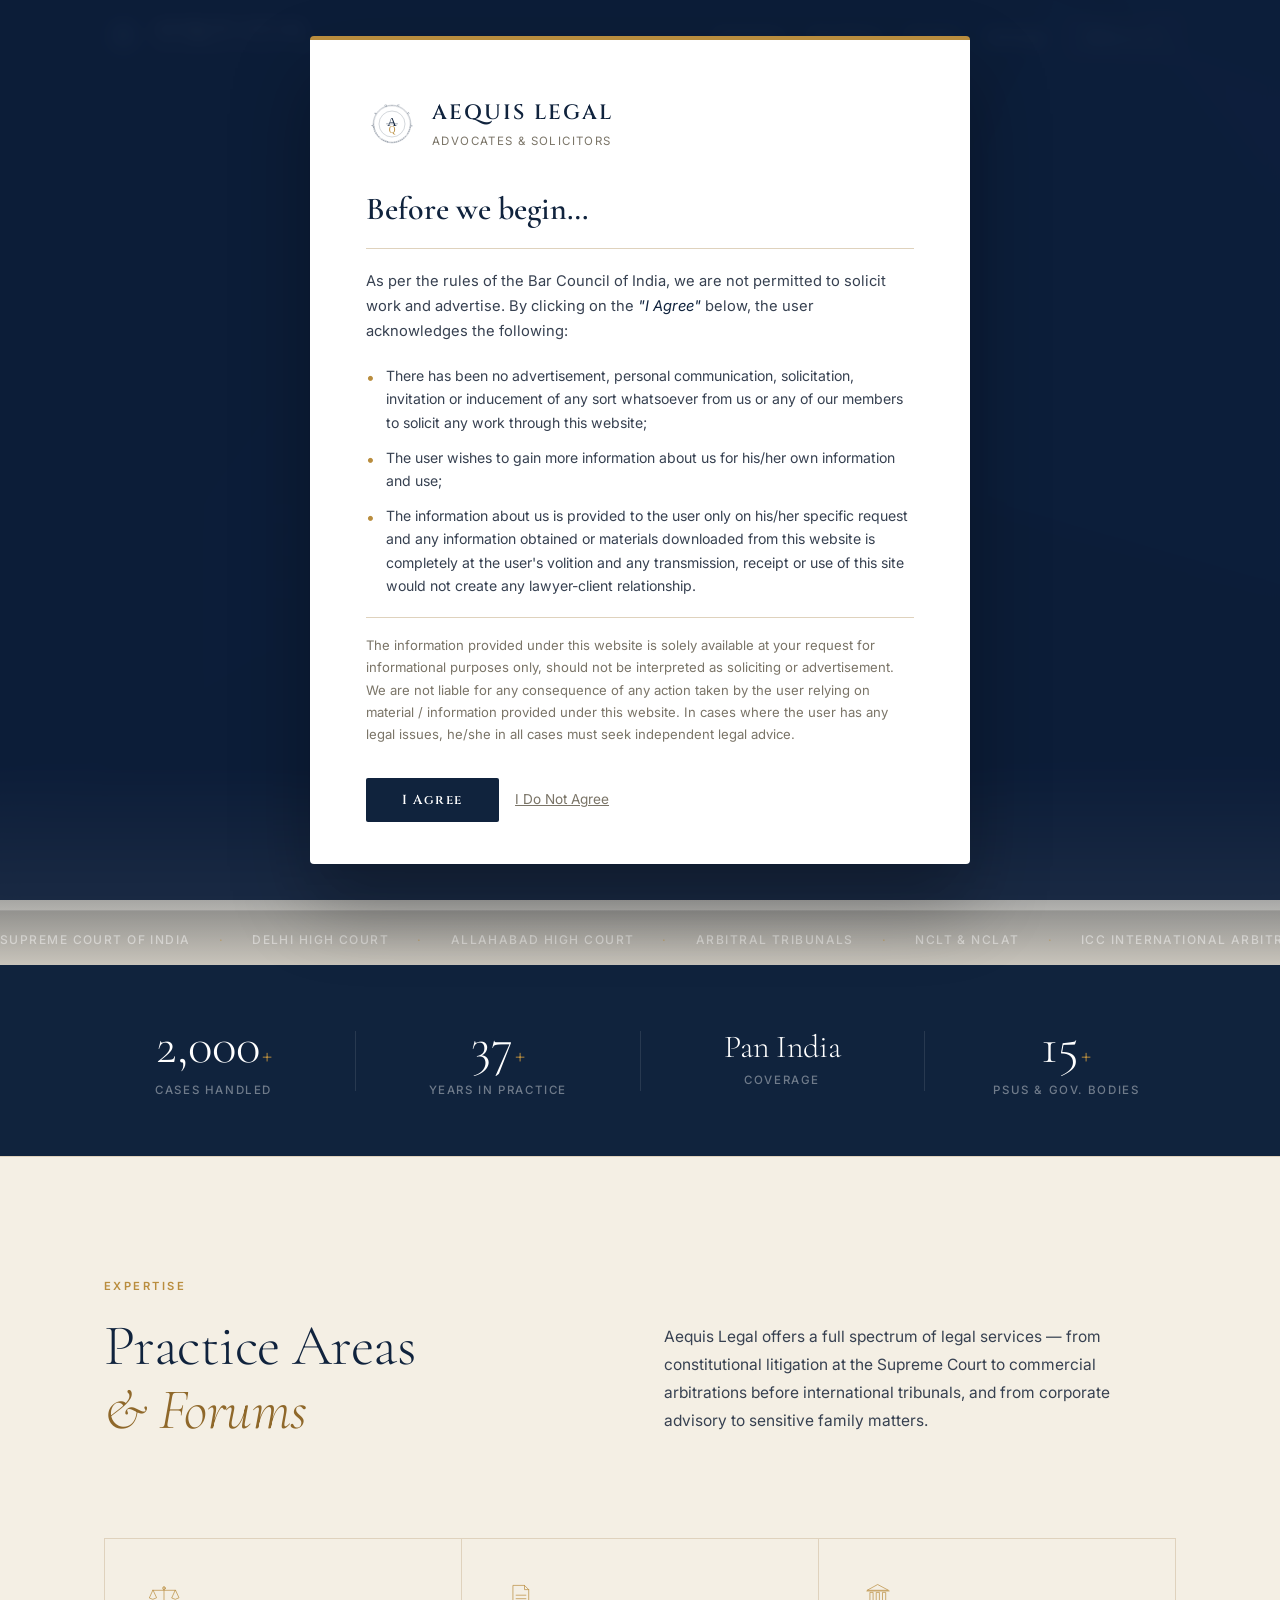
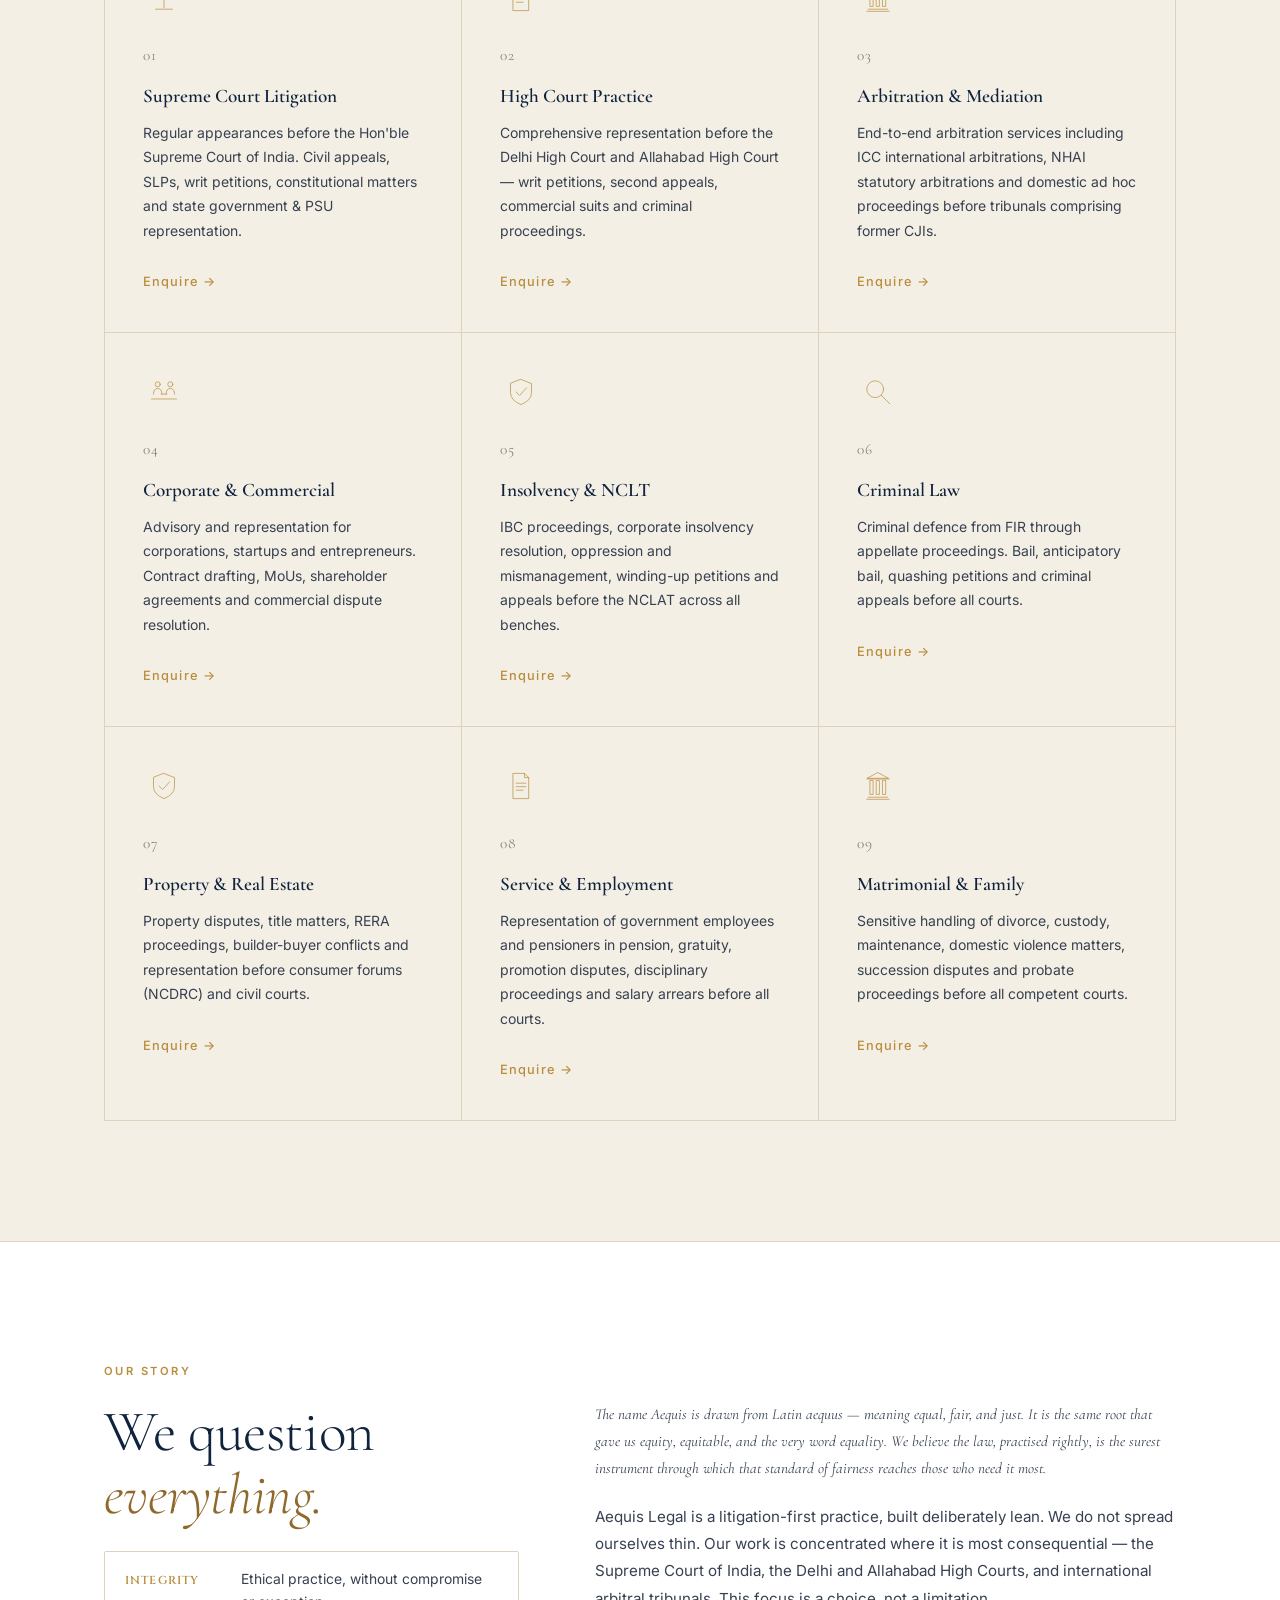
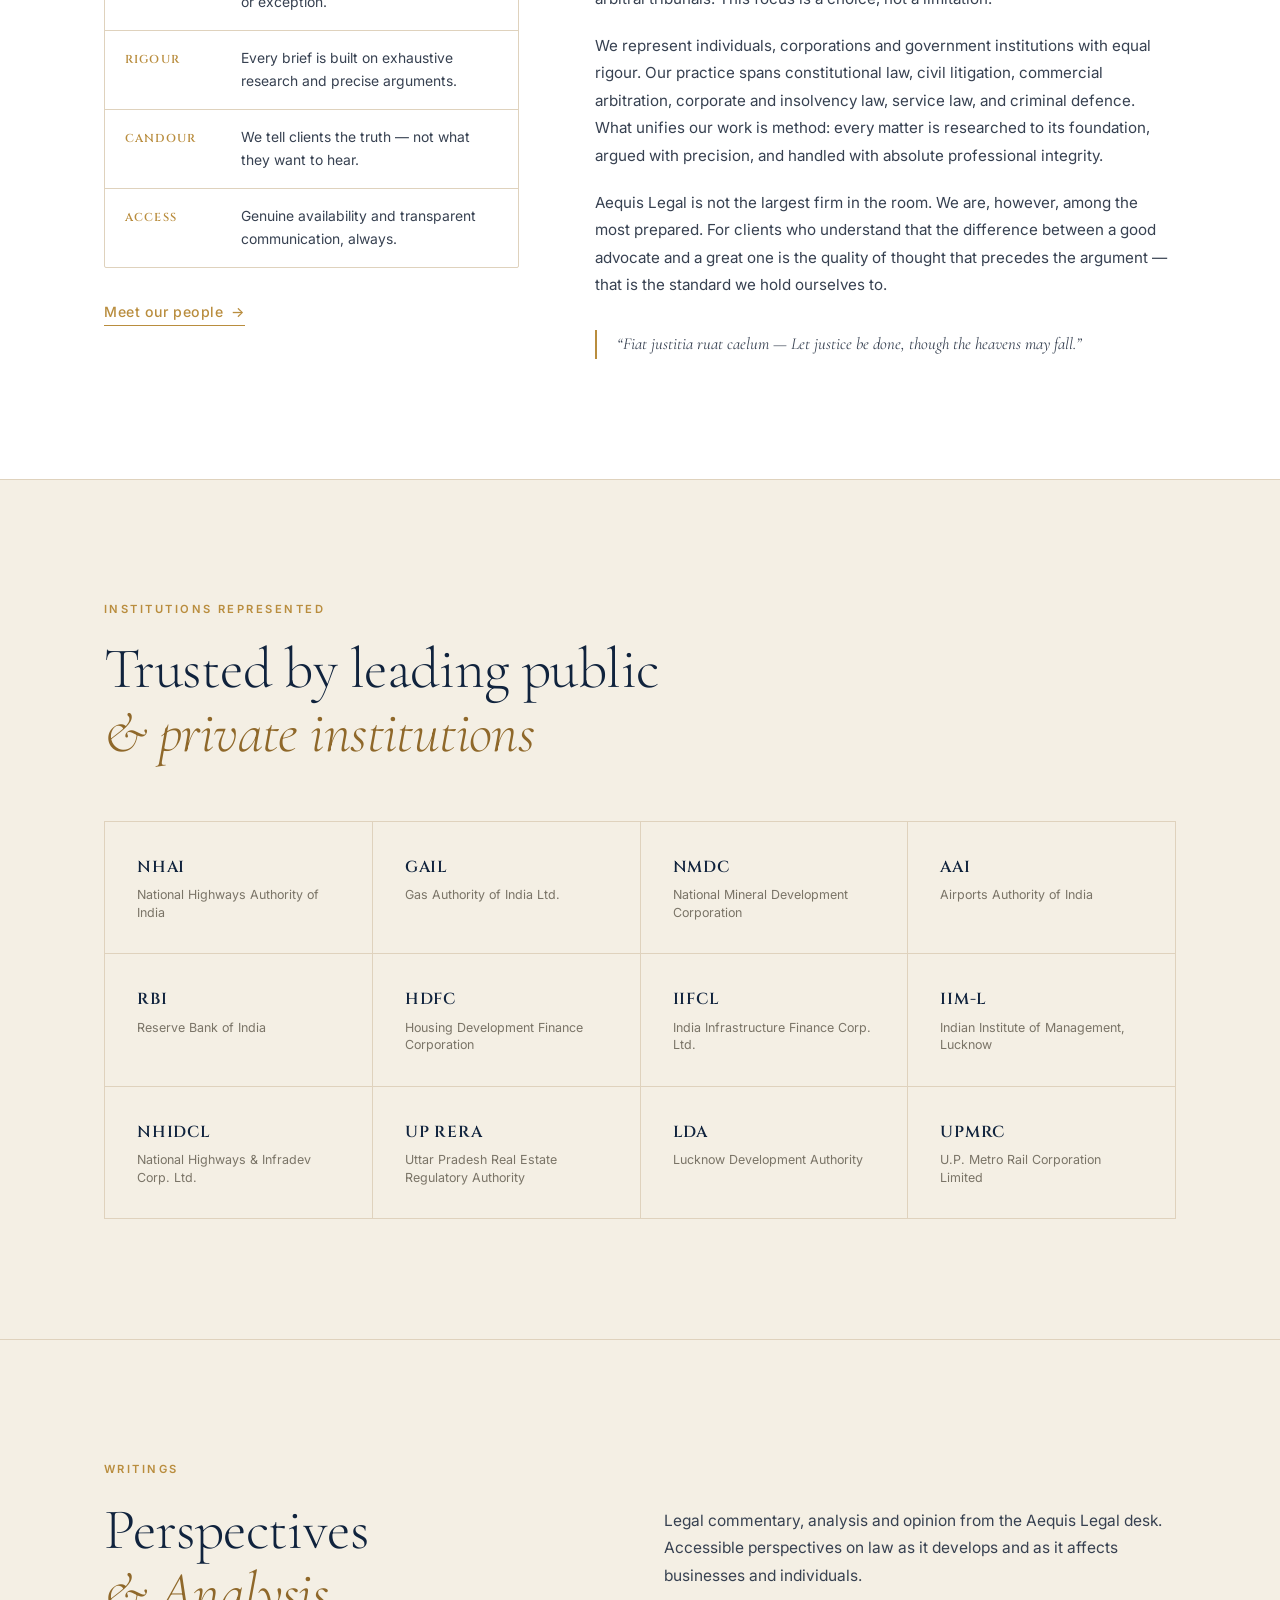
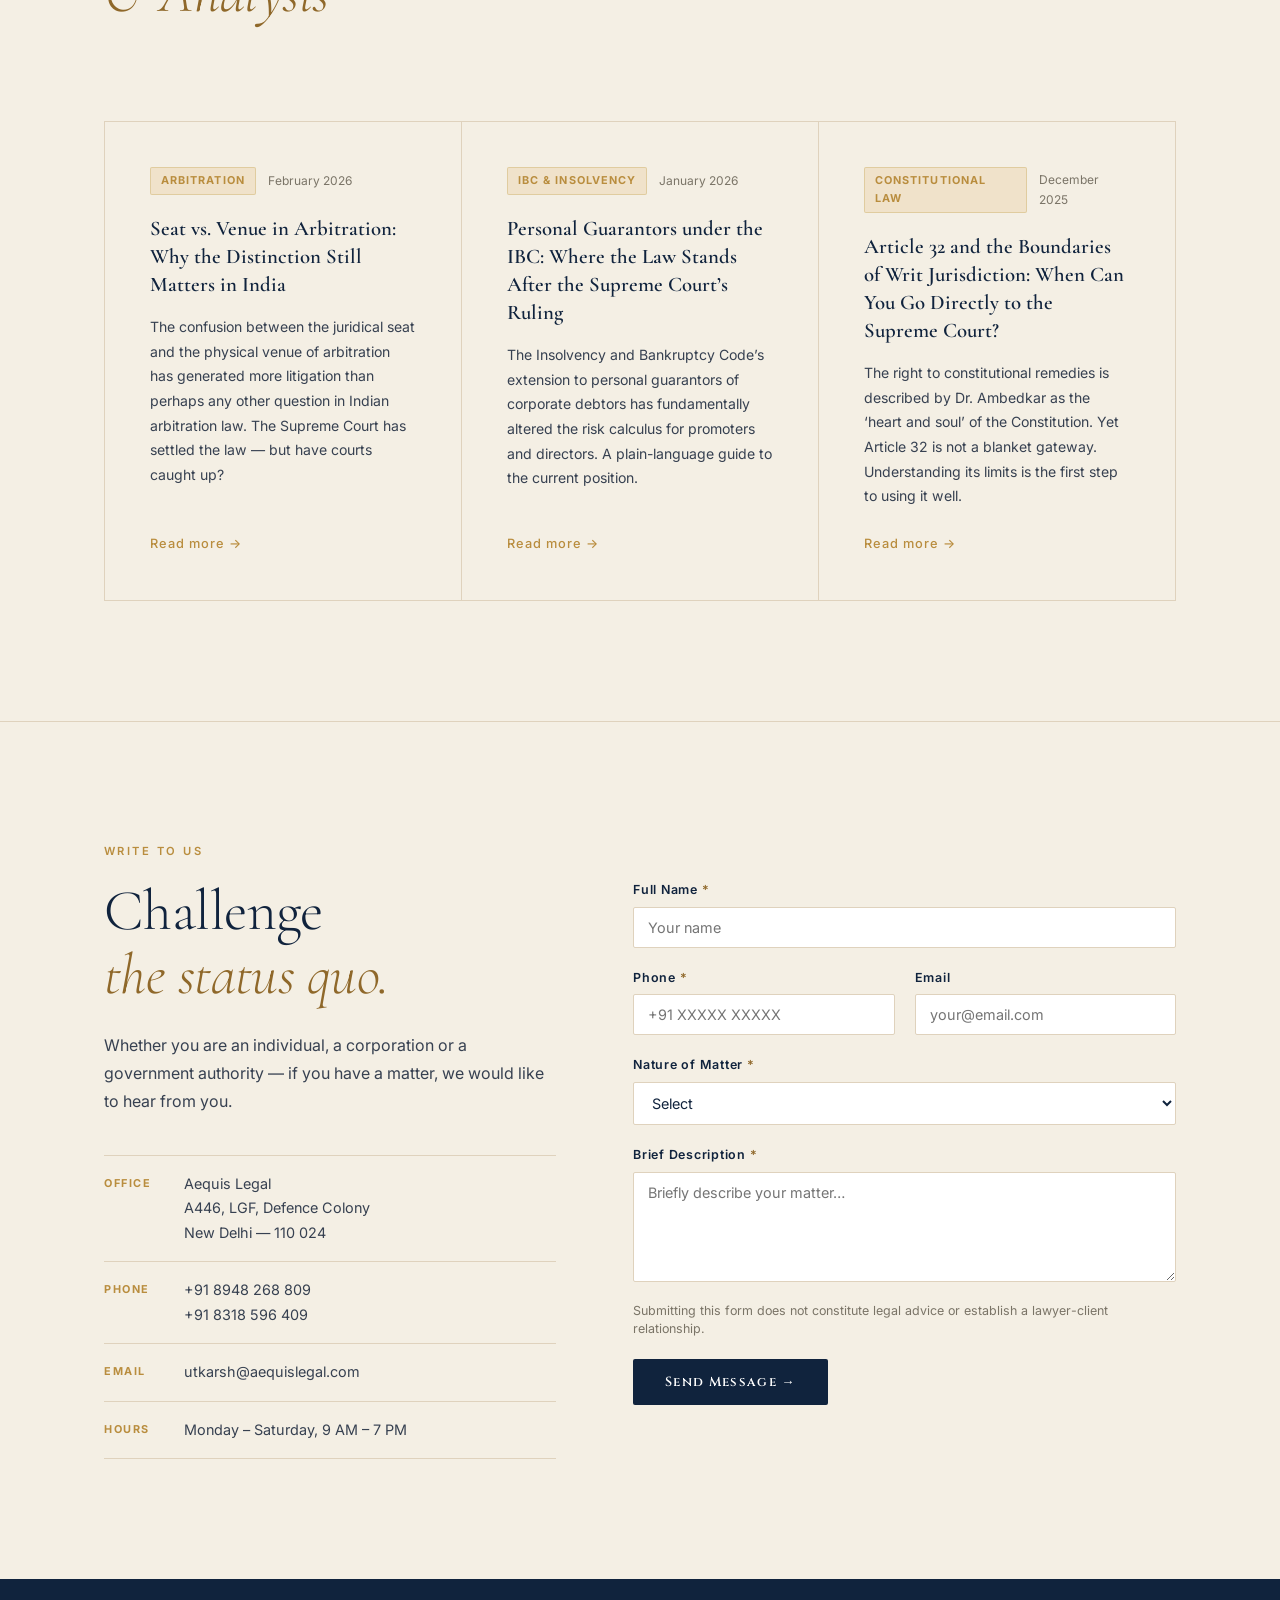
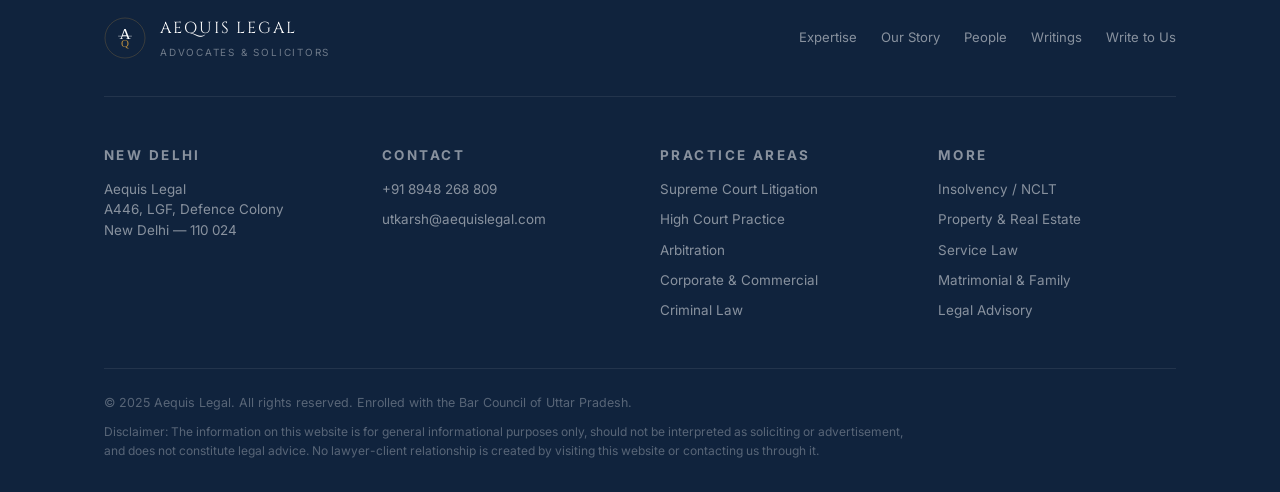
==== commit 97deffb7: "Wire contact form to Gmail via Formsubmit" ====
--- a/index.html
+++ b/index.html
@@ -4,10 +4,10 @@
   <meta charset="UTF-8" />
   <meta name="viewport" content="width=device-width, initial-scale=1.0" />
 
-  <title>Aequis Legal | Utkarsh Kumar &amp; Shireesh Kumar | Advocates New Delhi</title>
-  <meta name="description" content="Aequis Legal is a litigation and advisory practice led by Advocates Utkarsh Kumar and Shireesh Kumar. Supreme Court, Delhi High Court, Allahabad High Court, arbitration, corporate, public law and regulatory matters." />
-  <meta name="keywords" content="Aequis Legal, Aequislegal, Utkarsh Kumar advocate, Shireesh Kumar advocate, Supreme Court advocate New Delhi, Delhi High Court lawyer, Allahabad High Court advocate, arbitration lawyer New Delhi, corporate lawyer Delhi, RERA lawyer Uttar Pradesh, public law counsel India" />
-  <meta name="author" content="Aequis Legal, Utkarsh Kumar, Shireesh Kumar" />
+  <title>Aequis Legal | Utkarsh Kumar &amp; Shireesh Kumar | Advocates New Delhi</title>
+  <meta name="description" content="Aequis Legal is a litigation and advisory practice led by Advocates Utkarsh Kumar and Shireesh Kumar. Supreme Court, Delhi High Court, Allahabad High Court, arbitration, corporate, public law and regulatory matters." />
+  <meta name="keywords" content="Aequis Legal, Aequislegal, Utkarsh Kumar advocate, Shireesh Kumar advocate, Supreme Court advocate New Delhi, Delhi High Court lawyer, Allahabad High Court advocate, arbitration lawyer New Delhi, corporate lawyer Delhi, RERA lawyer Uttar Pradesh, public law counsel India" />
+  <meta name="author" content="Aequis Legal, Utkarsh Kumar, Shireesh Kumar" />
   <meta name="robots" content="index, follow, max-snippet:-1, max-image-preview:large, max-video-preview:-1" />
   <link rel="canonical" href="https://aequislegal.com/" />
   <!-- Geo — local SEO -->
@@ -19,20 +19,20 @@
   <!-- Open Graph -->
   <meta property="og:type"        content="website" />
   <meta property="og:url"         content="https://aequislegal.com/" />
-  <meta property="og:title"       content="Aequis Legal | Utkarsh Kumar &amp; Shireesh Kumar" />
-  <meta property="og:description" content="Aequis Legal is a litigation and advisory practice for court, arbitration, public law, corporate and regulatory matters across India." />
-  <meta property="og:image"       content="https://aequislegal.com/aequis-assets/png/primary-logo-light.png" />
+  <meta property="og:title"       content="Aequis Legal | Utkarsh Kumar &amp; Shireesh Kumar" />
+  <meta property="og:description" content="Aequis Legal is a litigation and advisory practice for court, arbitration, public law, corporate and regulatory matters across India." />
+  <meta property="og:image"       content="https://aequislegal.com/aequis-assets/png/primary-logo-light.png" />
   <meta property="og:locale"      content="en_IN" />
   <meta property="og:site_name"   content="Aequis Legal" />
 
   <!-- Twitter Card -->
   <meta name="twitter:card"        content="summary_large_image" />
-  <meta name="twitter:title"       content="Aequis Legal | Utkarsh Kumar &amp; Shireesh Kumar" />
-  <meta name="twitter:description" content="Litigation and advisory practice before the Supreme Court of India, High Courts, arbitral tribunals and regulatory authorities." />
-  <meta name="twitter:image"       content="https://aequislegal.com/aequis-assets/png/primary-logo-light.png" />
-  <link rel="icon" href="favicon.ico" sizes="any" />
-  <link rel="icon" type="image/svg+xml" href="aequis-assets/svg/favicon-circle.svg" />
-  <link rel="apple-touch-icon" href="aequis-assets/png/favicon-circle.png" />
+  <meta name="twitter:title"       content="Aequis Legal | Utkarsh Kumar &amp; Shireesh Kumar" />
+  <meta name="twitter:description" content="Litigation and advisory practice before the Supreme Court of India, High Courts, arbitral tribunals and regulatory authorities." />
+  <meta name="twitter:image"       content="https://aequislegal.com/aequis-assets/png/primary-logo-light.png" />
+  <link rel="icon" href="favicon.ico" sizes="any" />
+  <link rel="icon" type="image/svg+xml" href="aequis-assets/svg/favicon-circle.svg" />
+  <link rel="apple-touch-icon" href="aequis-assets/png/favicon-circle.png" />
 
   <!-- Structured Data -->
   <script type="application/ld+json">
@@ -41,10 +41,10 @@
     "@type": "LegalService",
     "name": "Aequis Legal",
     "alternateName": "Aequis Legal — Advocates & Solicitors",
-    "description": "Litigation and advisory practice led by Advocates Utkarsh Kumar and Shireesh Kumar, appearing before the Supreme Court of India, Delhi High Court, Allahabad High Court and regulatory authorities.",
-    "url": "https://aequislegal.com/",
-    "logo": "https://aequislegal.com/aequis-assets/png/primary-logo-light.png",
-    "image": "https://aequislegal.com/aequis-assets/png/primary-logo-light.png",
+    "description": "Litigation and advisory practice led by Advocates Utkarsh Kumar and Shireesh Kumar, appearing before the Supreme Court of India, Delhi High Court, Allahabad High Court and regulatory authorities.",
+    "url": "https://aequislegal.com/",
+    "logo": "https://aequislegal.com/aequis-assets/png/primary-logo-light.png",
+    "image": "https://aequislegal.com/aequis-assets/png/primary-logo-light.png",
     "telephone": ["+918948268809", "+918318596409"],
     "email": "utkarsh@aequislegal.com",
     "address": {
@@ -81,45 +81,45 @@
       "Service Law",
       "Property & Real Estate Law"
     ],
-    "founder": {
-      "@type": "Person",
-      "name": "Utkarsh Kumar",
-      "jobTitle": "Advocate and Founder",
-      "url": "https://aequislegal.com/about.html#utkarsh-kumar",
-      "image": "https://aequislegal.com/img/utkarsh-kumar.jpg",
-      "worksFor": { "@type": "LegalService", "name": "Aequis Legal", "url": "https://aequislegal.com/" },
-      "alumniOf": {
-        "@type": "CollegeOrUniversity",
-        "name": "Dr. Ram Manohar Lohiya National Law University, Lucknow"
-      },
-      "knowsAbout": [
-        "Supreme Court of India",
-        "Delhi High Court",
-        "Allahabad High Court",
-        "ICC International Arbitration",
-        "IBC Insolvency and Bankruptcy Code",
-        "NCLT Proceedings",
-        "Constitutional Law",
-        "Corporate Litigation",
-        "Criminal Law"
-      ]
-    },
-    "employee": [{
-      "@type": "Person",
-      "name": "Shireesh Kumar",
-      "jobTitle": "Senior Advocate and Partner",
-      "url": "https://aequislegal.com/about.html#shireesh-kumar",
-      "image": "https://aequislegal.com/img/shireesh-kumar.jpg",
-      "worksFor": { "@type": "LegalService", "name": "Aequis Legal", "url": "https://aequislegal.com/" },
-      "knowsAbout": [
-        "Public Law",
-        "Regulatory Law",
-        "RERA",
-        "Municipal Law",
-        "Government Counsel Work",
-        "Banking Litigation"
-      ]
-    }],
+    "founder": {
+      "@type": "Person",
+      "name": "Utkarsh Kumar",
+      "jobTitle": "Advocate and Founder",
+      "url": "https://aequislegal.com/about.html#utkarsh-kumar",
+      "image": "https://aequislegal.com/img/utkarsh-kumar.jpg",
+      "worksFor": { "@type": "LegalService", "name": "Aequis Legal", "url": "https://aequislegal.com/" },
+      "alumniOf": {
+        "@type": "CollegeOrUniversity",
+        "name": "Dr. Ram Manohar Lohiya National Law University, Lucknow"
+      },
+      "knowsAbout": [
+        "Supreme Court of India",
+        "Delhi High Court",
+        "Allahabad High Court",
+        "ICC International Arbitration",
+        "IBC Insolvency and Bankruptcy Code",
+        "NCLT Proceedings",
+        "Constitutional Law",
+        "Corporate Litigation",
+        "Criminal Law"
+      ]
+    },
+    "employee": [{
+      "@type": "Person",
+      "name": "Shireesh Kumar",
+      "jobTitle": "Senior Advocate and Partner",
+      "url": "https://aequislegal.com/about.html#shireesh-kumar",
+      "image": "https://aequislegal.com/img/shireesh-kumar.jpg",
+      "worksFor": { "@type": "LegalService", "name": "Aequis Legal", "url": "https://aequislegal.com/" },
+      "knowsAbout": [
+        "Public Law",
+        "Regulatory Law",
+        "RERA",
+        "Municipal Law",
+        "Government Counsel Work",
+        "Banking Litigation"
+      ]
+    }],
     "hasOfferCatalog": {
       "@type": "OfferCatalog",
       "name": "Legal Services",
@@ -129,10 +129,10 @@
         { "@type": "Offer", "itemOffered": { "@type": "Service", "name": "ICC International Arbitration" } },
         { "@type": "Offer", "itemOffered": { "@type": "Service", "name": "IBC & NCLT Proceedings" } },
         { "@type": "Offer", "itemOffered": { "@type": "Service", "name": "Constitutional Matters" } },
-        { "@type": "Offer", "itemOffered": { "@type": "Service", "name": "Corporate & Commercial Advisory" } }
-      ]
-    }
-  }
+        { "@type": "Offer", "itemOffered": { "@type": "Service", "name": "Corporate & Commercial Advisory" } }
+      ]
+    }
+  }
   </script>
 
   <!-- Google Analytics placeholder -->
@@ -158,7 +158,7 @@
 <div class="bci-overlay" id="bciOverlay">
   <div class="bci-modal">
     <div class="bci-logo">
-      <img class="brand-mark" src="aequis-assets/svg/primary-logo-light.svg" alt="" />
+      <img class="brand-mark" src="aequis-assets/svg/primary-logo-light.svg" alt="" />
       <div>
         <span class="bci-firm-name">AEQUIS LEGAL</span>
         <span class="bci-firm-sub">Advocates &amp; Solicitors</span>
@@ -196,7 +196,7 @@
 <header class="site-header" id="siteHeader">
   <nav class="nav-wrap">
     <a href="#home" class="nav-brand">
-      <img class="brand-mark" src="aequis-assets/svg/favicon-circle-dark.svg" alt="" />
+      <img class="brand-mark" src="aequis-assets/svg/favicon-circle-dark.svg" alt="" />
       <div class="nav-brand-text">
         <span class="nav-firm">AEQUIS LEGAL</span>
         <span class="nav-sub">Advocates &amp; Solicitors</span>
@@ -323,12 +323,12 @@
   <div class="container">
     <div class="metrics-inner">
       <div class="m-item">
-        <div class="m-num"><span class="m-counter" data-target="200">0</span><span class="m-suf">+</span></div>
+        <div class="m-num"><span class="m-counter" data-target="2000">0</span><span class="m-suf">+</span></div>
         <div class="m-label">Cases handled</div>
       </div>
       <div class="m-sep"></div>
       <div class="m-item">
-        <div class="m-num"><span class="m-counter" data-target="5">0</span><span class="m-suf">+</span></div>
+        <div class="m-num"><span class="m-counter" data-target="37">0</span><span class="m-suf">+</span></div>
         <div class="m-label">Years in practice</div>
       </div>
       <div class="m-sep"></div>
@@ -361,65 +361,65 @@
     </div>
 
     <div class="exp-grid">
-      <div class="exp-card" data-reveal>
-        <img class="exp-icon" src="aequis-assets/svg/icon-commercial-litigation.svg" alt="" />
-        <span class="exp-n">01</span>
+      <div class="exp-card" data-reveal>
+        <img class="exp-icon" src="aequis-assets/svg/icon-commercial-litigation.svg" alt="" />
+        <span class="exp-n">01</span>
         <h3>Supreme Court Litigation</h3>
         <p>Regular appearances before the Hon'ble Supreme Court of India. Civil appeals, SLPs, writ petitions, constitutional matters and state government &amp; PSU representation.</p>
         <a href="#contact" class="card-link">Enquire →</a>
       </div>
-      <div class="exp-card" data-reveal>
-        <img class="exp-icon" src="aequis-assets/svg/icon-public-law.svg" alt="" />
-        <span class="exp-n">02</span>
+      <div class="exp-card" data-reveal>
+        <img class="exp-icon" src="aequis-assets/svg/icon-public-law.svg" alt="" />
+        <span class="exp-n">02</span>
         <h3>High Court Practice</h3>
         <p>Comprehensive representation before the Delhi High Court and Allahabad High Court — writ petitions, second appeals, commercial suits and criminal proceedings.</p>
         <a href="#contact" class="card-link">Enquire →</a>
       </div>
-      <div class="exp-card" data-reveal>
-        <img class="exp-icon" src="aequis-assets/svg/icon-dispute-resolution.svg" alt="" />
-        <span class="exp-n">03</span>
+      <div class="exp-card" data-reveal>
+        <img class="exp-icon" src="aequis-assets/svg/icon-dispute-resolution.svg" alt="" />
+        <span class="exp-n">03</span>
         <h3>Arbitration &amp; Mediation</h3>
         <p>End-to-end arbitration services including ICC international arbitrations, NHAI statutory arbitrations and domestic ad hoc proceedings before tribunals comprising former CJIs.</p>
         <a href="#contact" class="card-link">Enquire →</a>
       </div>
-      <div class="exp-card" data-reveal>
-        <img class="exp-icon" src="aequis-assets/svg/icon-corporate-advisory.svg" alt="" />
-        <span class="exp-n">04</span>
+      <div class="exp-card" data-reveal>
+        <img class="exp-icon" src="aequis-assets/svg/icon-corporate-advisory.svg" alt="" />
+        <span class="exp-n">04</span>
         <h3>Corporate &amp; Commercial</h3>
         <p>Advisory and representation for corporations, startups and entrepreneurs. Contract drafting, MoUs, shareholder agreements and commercial dispute resolution.</p>
         <a href="#contact" class="card-link">Enquire →</a>
       </div>
-      <div class="exp-card" data-reveal>
-        <img class="exp-icon" src="aequis-assets/svg/icon-regulatory.svg" alt="" />
-        <span class="exp-n">05</span>
+      <div class="exp-card" data-reveal>
+        <img class="exp-icon" src="aequis-assets/svg/icon-regulatory.svg" alt="" />
+        <span class="exp-n">05</span>
         <h3>Insolvency &amp; NCLT</h3>
         <p>IBC proceedings, corporate insolvency resolution, oppression and mismanagement, winding-up petitions and appeals before the NCLAT across all benches.</p>
         <a href="#contact" class="card-link">Enquire →</a>
       </div>
-      <div class="exp-card" data-reveal>
-        <img class="exp-icon" src="aequis-assets/svg/icon-investigations.svg" alt="" />
-        <span class="exp-n">06</span>
+      <div class="exp-card" data-reveal>
+        <img class="exp-icon" src="aequis-assets/svg/icon-investigations.svg" alt="" />
+        <span class="exp-n">06</span>
         <h3>Criminal Law</h3>
         <p>Criminal defence from FIR through appellate proceedings. Bail, anticipatory bail, quashing petitions and criminal appeals before all courts.</p>
         <a href="#contact" class="card-link">Enquire →</a>
       </div>
-      <div class="exp-card" data-reveal>
-        <img class="exp-icon" src="aequis-assets/svg/icon-regulatory.svg" alt="" />
-        <span class="exp-n">07</span>
+      <div class="exp-card" data-reveal>
+        <img class="exp-icon" src="aequis-assets/svg/icon-regulatory.svg" alt="" />
+        <span class="exp-n">07</span>
         <h3>Property &amp; Real Estate</h3>
         <p>Property disputes, title matters, RERA proceedings, builder-buyer conflicts and representation before consumer forums (NCDRC) and civil courts.</p>
         <a href="#contact" class="card-link">Enquire →</a>
       </div>
-      <div class="exp-card" data-reveal>
-        <img class="exp-icon" src="aequis-assets/svg/icon-public-law.svg" alt="" />
-        <span class="exp-n">08</span>
+      <div class="exp-card" data-reveal>
+        <img class="exp-icon" src="aequis-assets/svg/icon-public-law.svg" alt="" />
+        <span class="exp-n">08</span>
         <h3>Service &amp; Employment</h3>
         <p>Representation of government employees and pensioners in pension, gratuity, promotion disputes, disciplinary proceedings and salary arrears before all courts.</p>
         <a href="#contact" class="card-link">Enquire →</a>
       </div>
-      <div class="exp-card" data-reveal>
-        <img class="exp-icon" src="aequis-assets/svg/icon-dispute-resolution.svg" alt="" />
-        <span class="exp-n">09</span>
+      <div class="exp-card" data-reveal>
+        <img class="exp-icon" src="aequis-assets/svg/icon-dispute-resolution.svg" alt="" />
+        <span class="exp-n">09</span>
         <h3>Matrimonial &amp; Family</h3>
         <p>Sensitive handling of divorce, custody, maintenance, domestic violence matters, succession disputes and probate proceedings before all competent courts.</p>
         <a href="#contact" class="card-link">Enquire →</a>
@@ -508,10 +508,10 @@
       <div class="ci"><span class="ci-abbr">HDFC</span><span class="ci-full">Housing Development Finance Corporation</span></div>
       <div class="ci"><span class="ci-abbr">IIFCL</span><span class="ci-full">India Infrastructure Finance Corp. Ltd.</span></div>
       <div class="ci"><span class="ci-abbr">IIM-L</span><span class="ci-full">Indian Institute of Management, Lucknow</span></div>
-      <div class="ci"><span class="ci-abbr">NHIDCL</span><span class="ci-full">National Highways &amp; Infradev Corp. Ltd.</span></div>
-      <div class="ci"><span class="ci-abbr">UP RERA</span><span class="ci-full">Uttar Pradesh Real Estate Regulatory Authority</span></div>
-      <div class="ci"><span class="ci-abbr">LDA</span><span class="ci-full">Lucknow Development Authority</span></div>
-      <div class="ci"><span class="ci-abbr">UPMRC</span><span class="ci-full">U.P. Metro Rail Corporation Limited</span></div>
+      <div class="ci"><span class="ci-abbr">NHIDCL</span><span class="ci-full">National Highways &amp; Infradev Corp. Ltd.</span></div>
+      <div class="ci"><span class="ci-abbr">UP RERA</span><span class="ci-full">Uttar Pradesh Real Estate Regulatory Authority</span></div>
+      <div class="ci"><span class="ci-abbr">LDA</span><span class="ci-full">Lucknow Development Authority</span></div>
+      <div class="ci"><span class="ci-abbr">UPMRC</span><span class="ci-full">U.P. Metro Rail Corporation Limited</span></div>
     </div>
   </div>
 </section>
@@ -607,11 +607,11 @@
       </div>
 
       <div class="contact-right">
-        <form class="cf" id="contactForm">
-          <!-- Web3Forms: get your free access key at https://web3forms.com -->
-          <input type="hidden" name="access_key" value="YOUR_WEB3FORMS_ACCESS_KEY" />
-          <input type="hidden" name="subject" value="New Legal Enquiry – Aequis Legal" />
-          <input type="hidden" name="from_name" value="Aequis Legal" />
+        <form class="cf" id="contactForm" action="https://formsubmit.co/utkarsh@aequislegal.com" method="POST">
+          <input type="hidden" name="_subject" value="New Legal Enquiry – Aequis Legal" />
+          <input type="hidden" name="_captcha" value="false" />
+          <input type="hidden" name="_template" value="table" />
+          <input type="hidden" name="_next" value="https://aequislegal.com/" />
           <!-- honeypot anti-spam -->
           <input type="checkbox" name="botcheck" style="display:none" tabindex="-1" autocomplete="off" />
           <div class="cf-field">
@@ -674,7 +674,7 @@
 
     <div class="ft-top">
       <div class="ft-brand">
-        <img class="brand-mark" src="aequis-assets/svg/favicon-circle-dark.svg" alt="" />
+        <img class="brand-mark" src="aequis-assets/svg/favicon-circle-dark.svg" alt="" />
         <div>
           <span class="ft-firm">AEQUIS LEGAL</span>
           <span class="ft-sub">Advocates &amp; Solicitors</span>
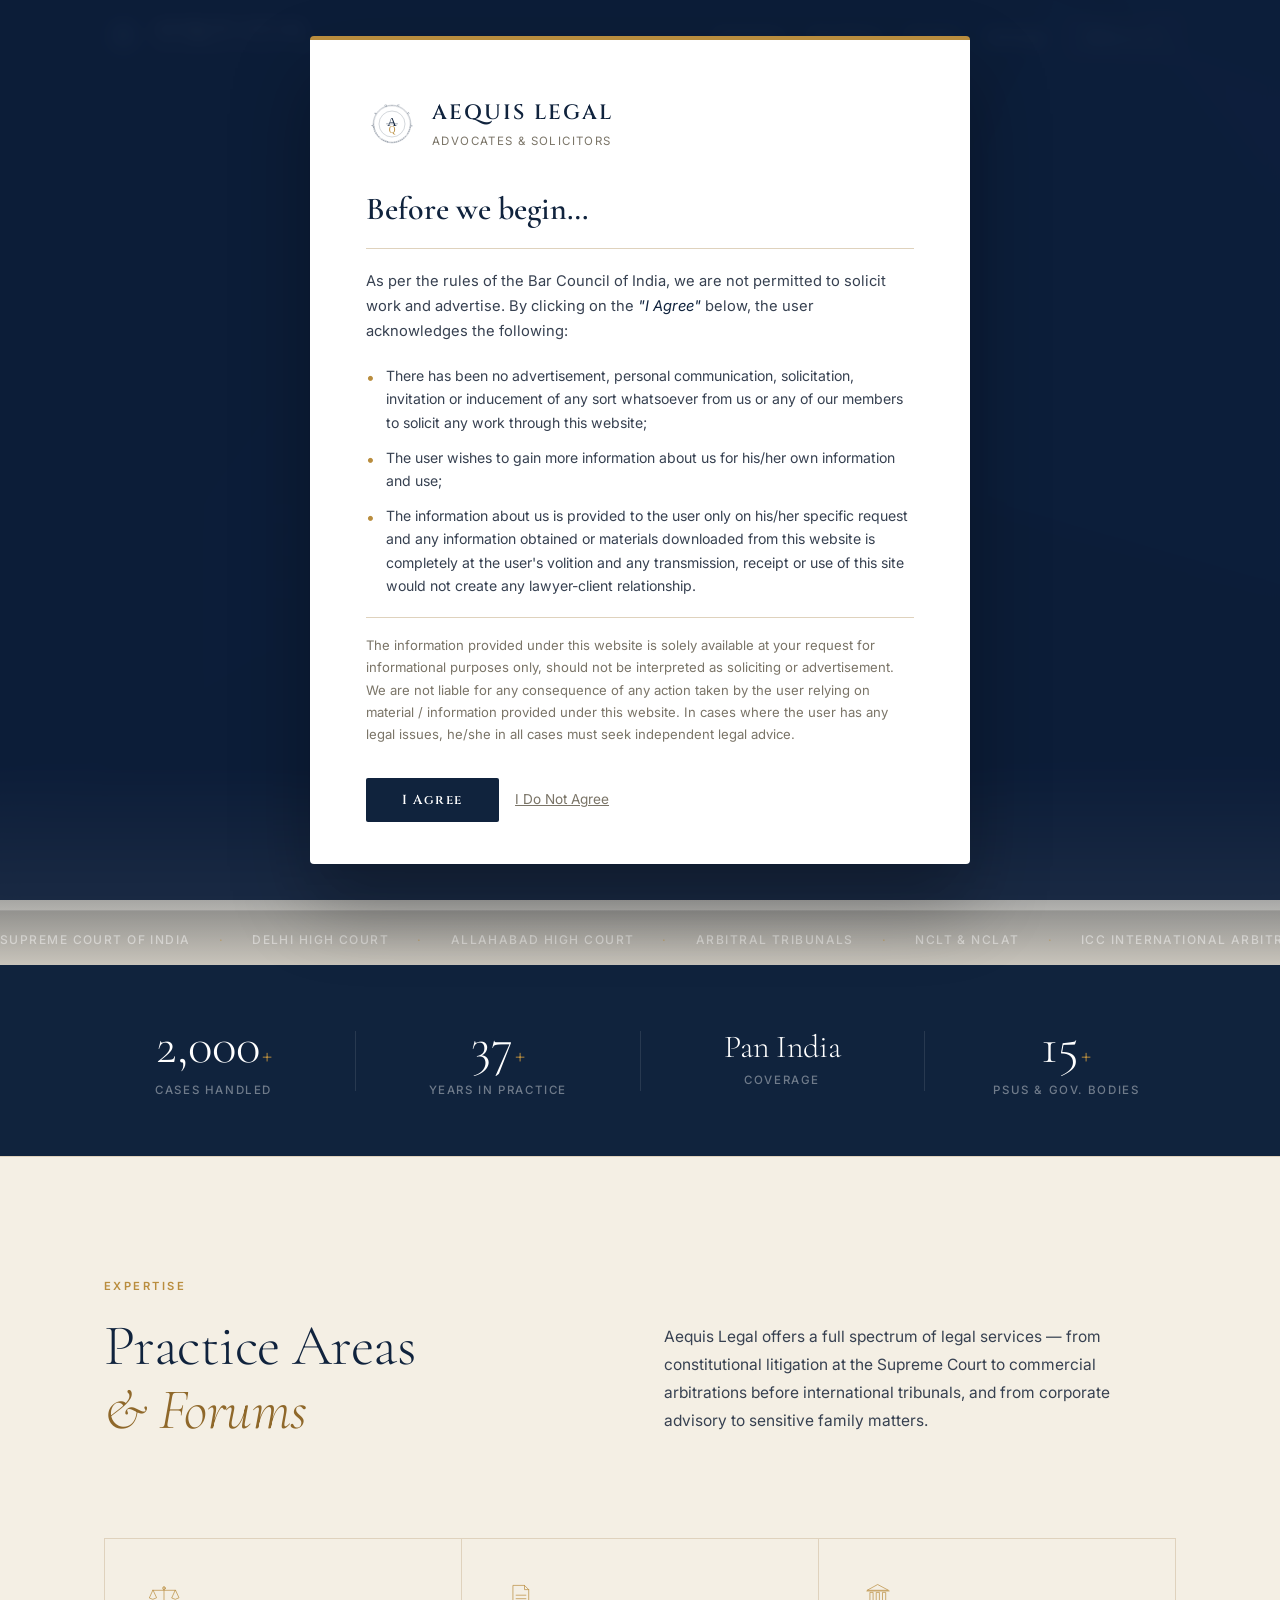
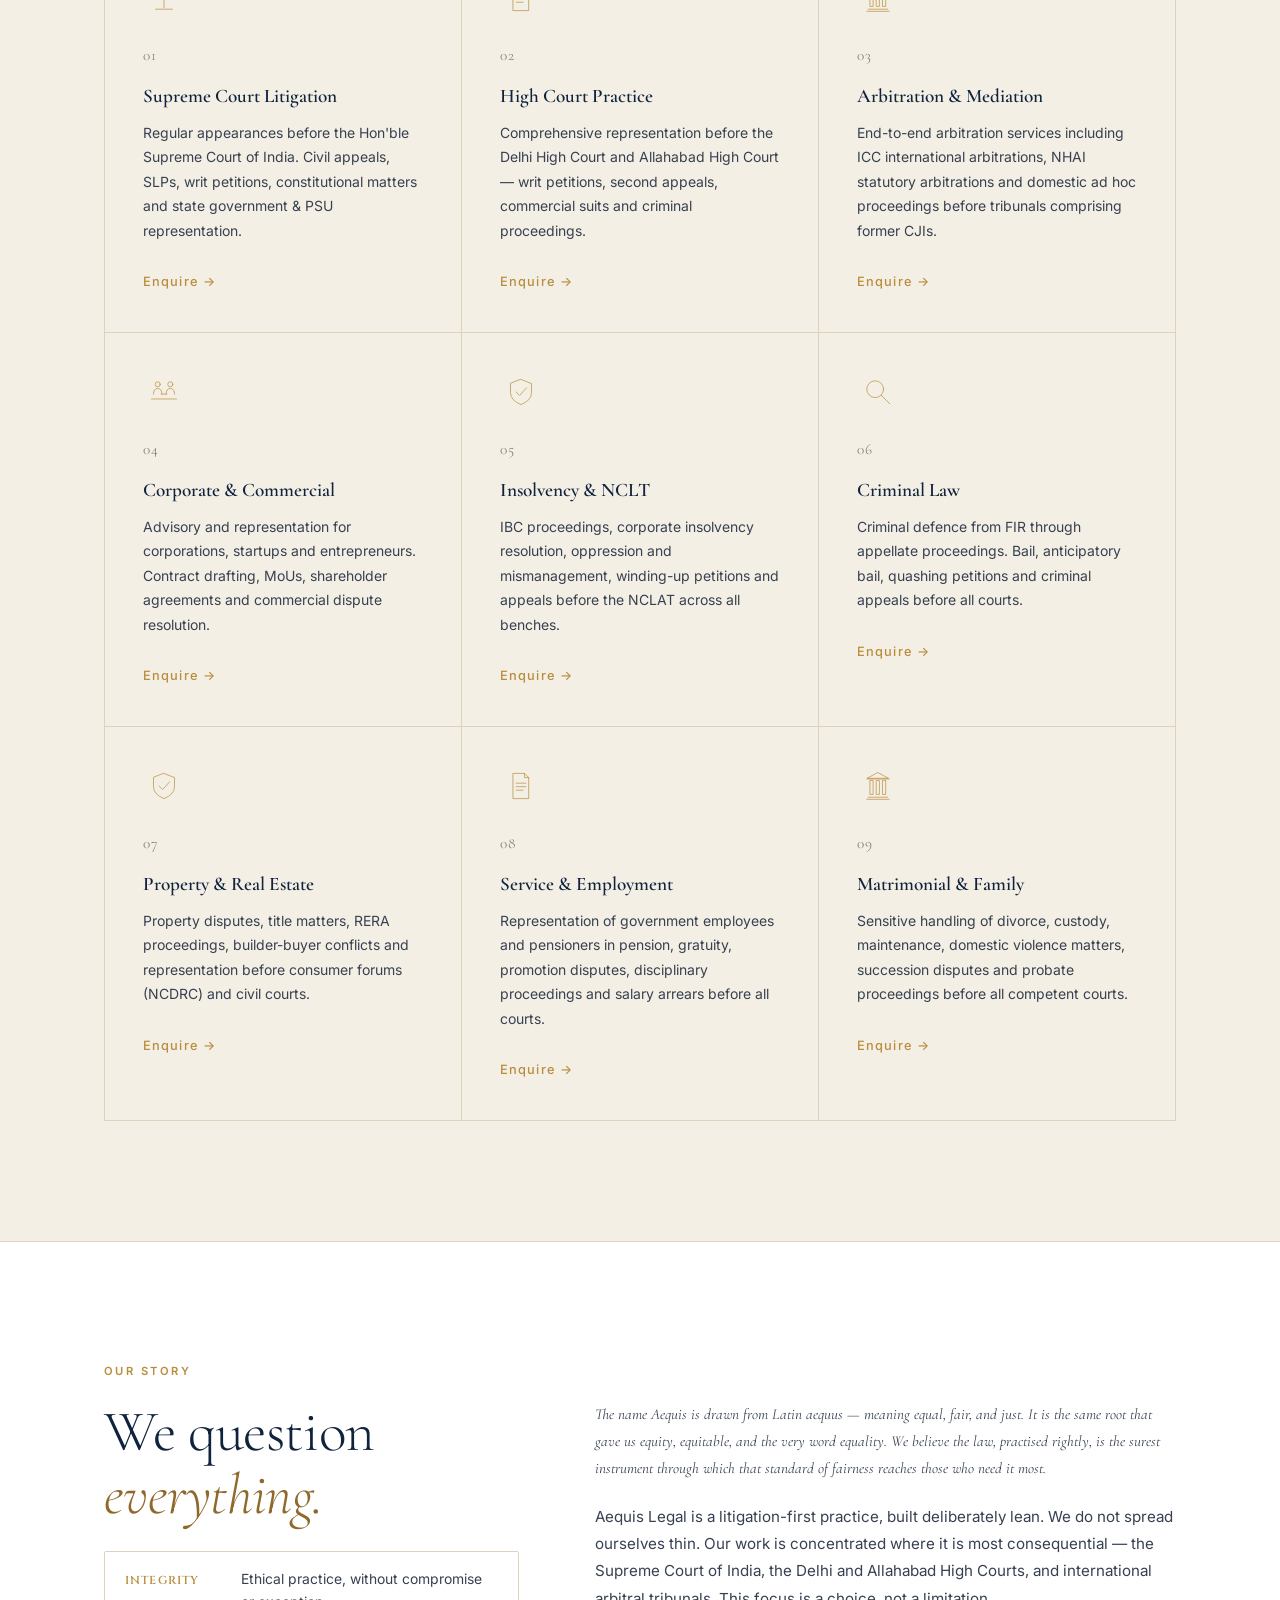
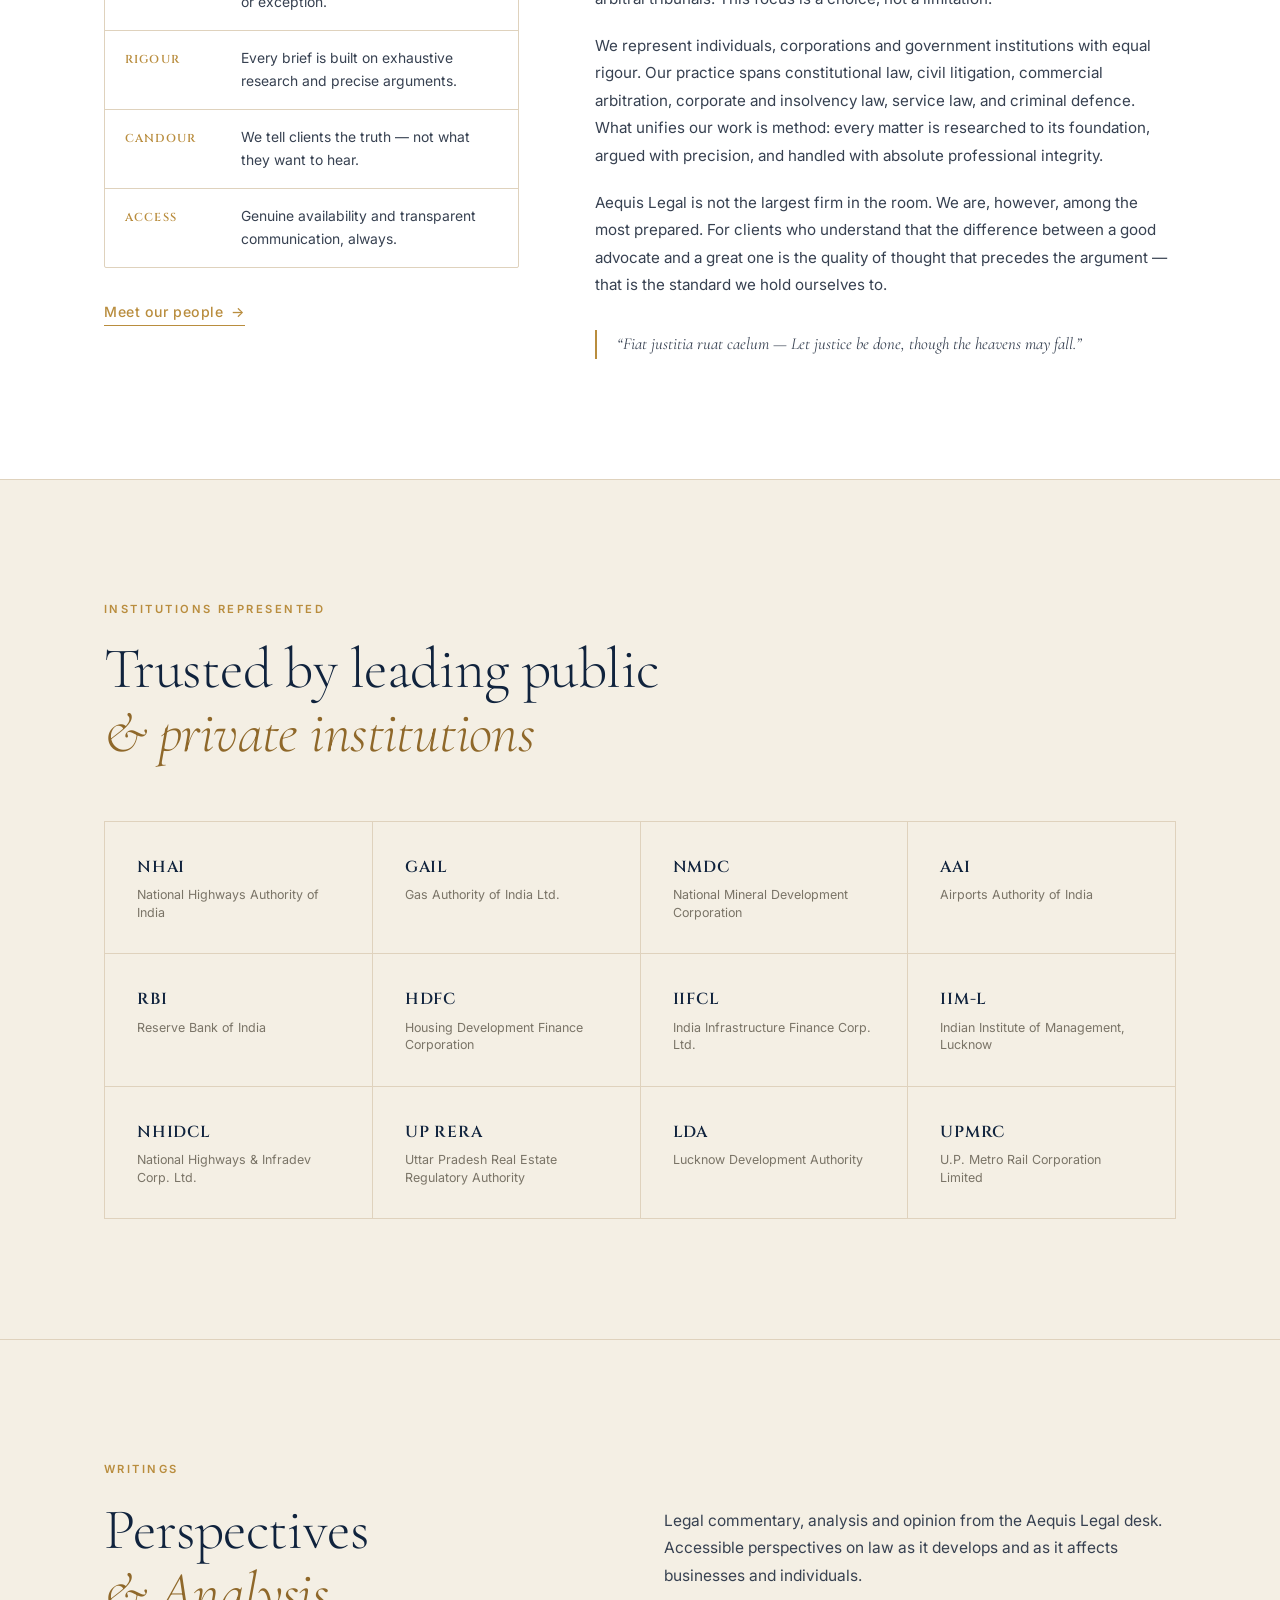
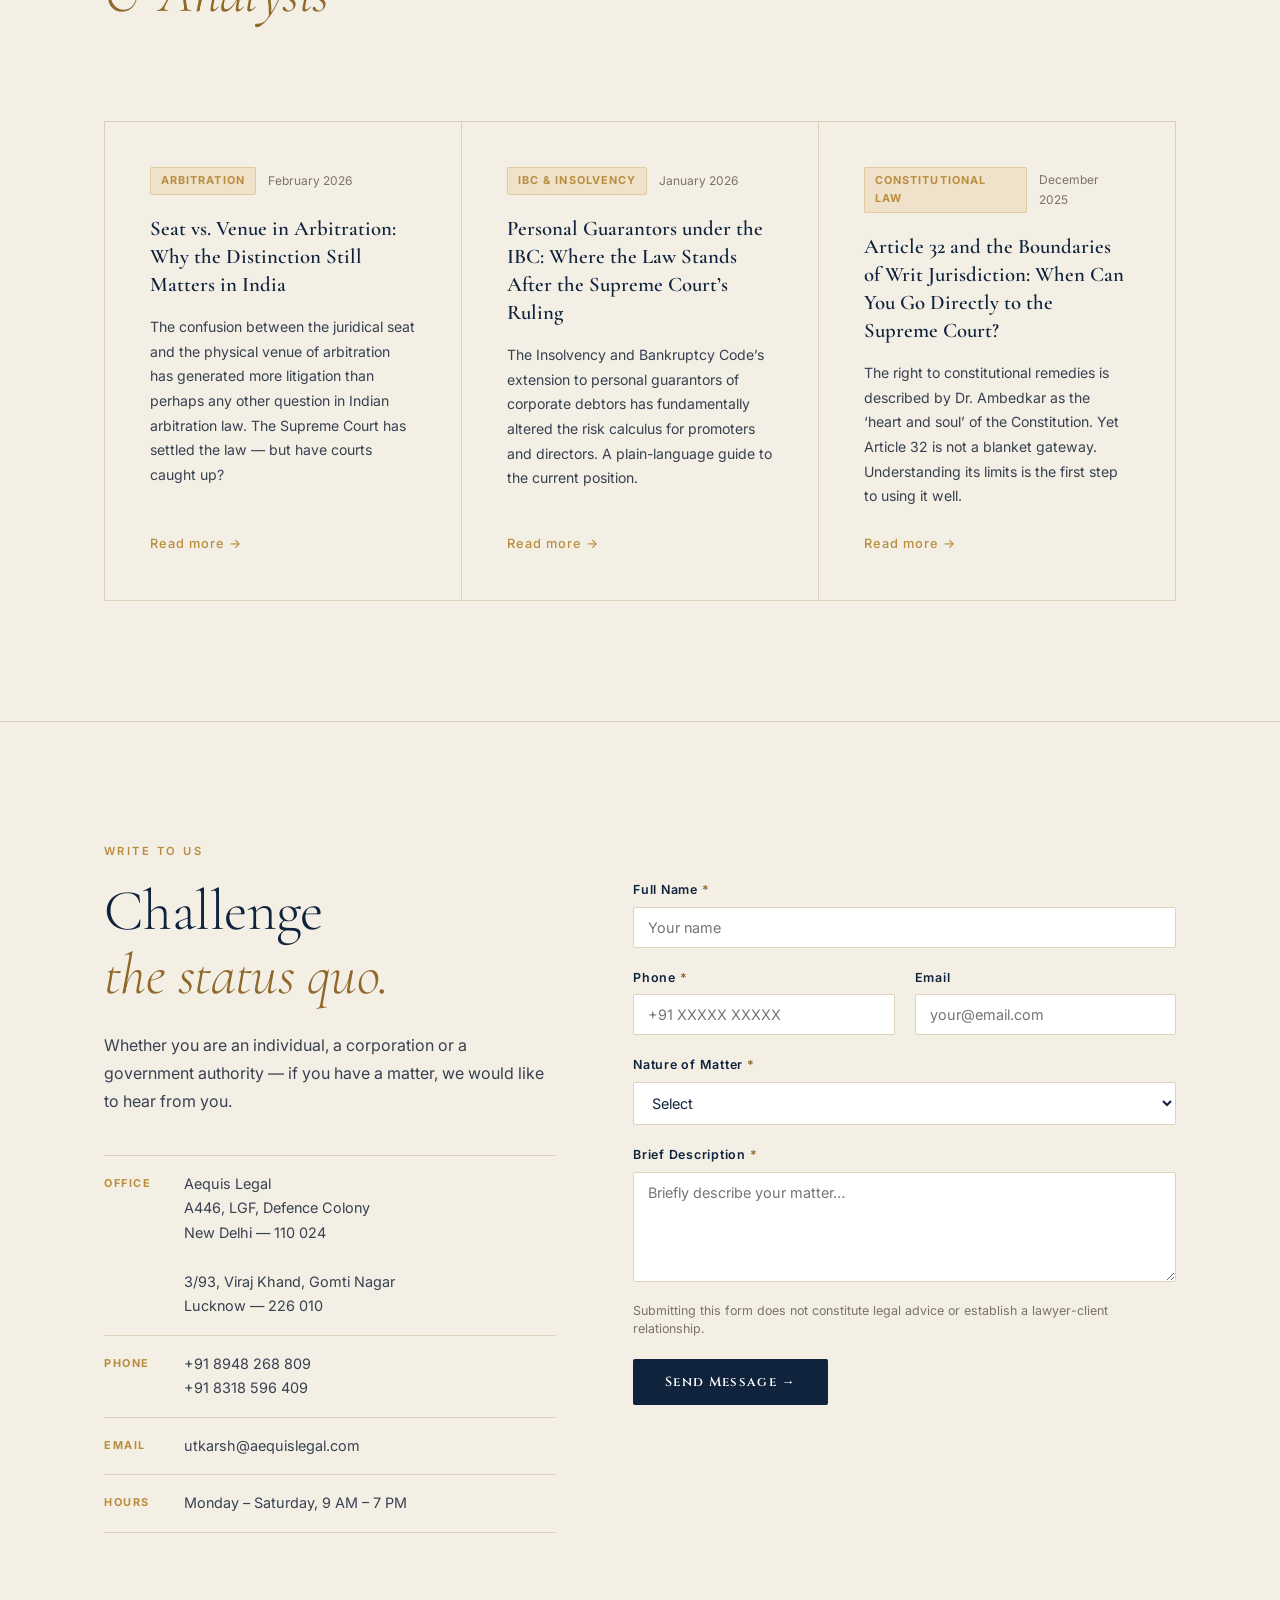
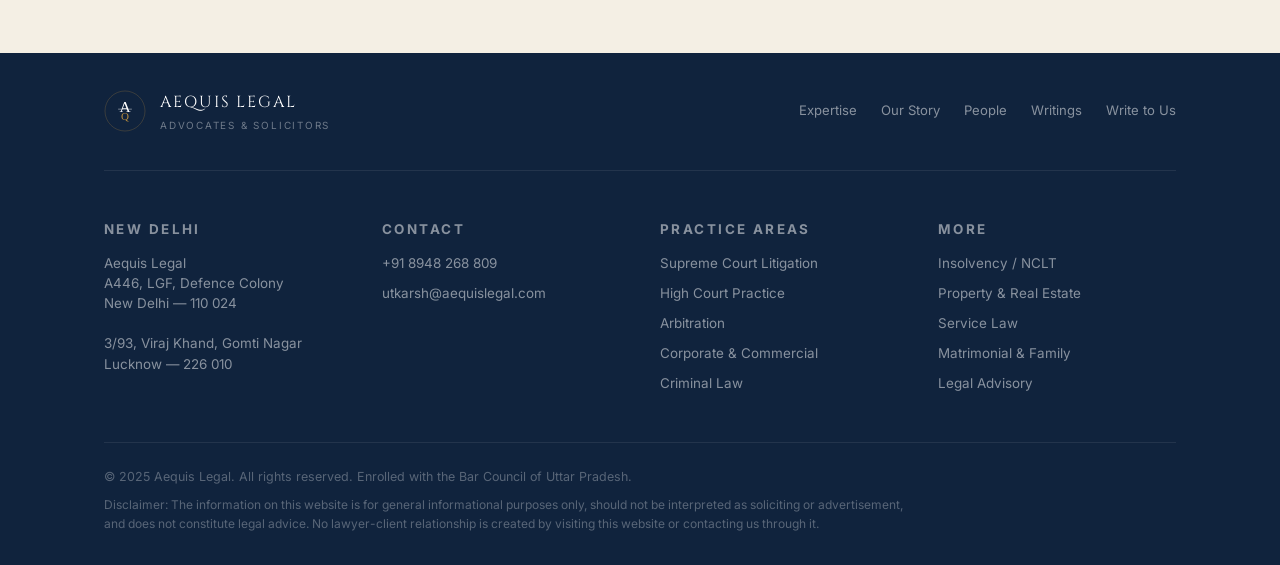
==== commit b7512345: "Add Lucknow office address" ====
--- a/index.html
+++ b/index.html
@@ -586,7 +586,7 @@
         <div class="contact-details">
           <div class="cd-row">
             <span class="cd-lbl">Office</span>
-            <span class="cd-val">Aequis Legal<br/>A446, LGF, Defence Colony<br/>New Delhi — 110 024</span>
+            <span class="cd-val">Aequis Legal<br/>A446, LGF, Defence Colony<br/>New Delhi — 110 024<br/><br/>3/93, Viraj Khand, Gomti Nagar<br/>Lucknow — 226 010</span>
           </div>
           <div class="cd-row">
             <span class="cd-lbl">Phone</span>
@@ -692,7 +692,7 @@
     <div class="ft-mid">
       <div class="ft-col">
         <span class="ft-head">New Delhi</span>
-        <span>Aequis Legal<br/>A446, LGF, Defence Colony<br/>New Delhi — 110 024</span>
+        <span>Aequis Legal<br/>A446, LGF, Defence Colony<br/>New Delhi — 110 024<br/><br/>3/93, Viraj Khand, Gomti Nagar<br/>Lucknow — 226 010</span>
       </div>
       <div class="ft-col">
         <span class="ft-head">Contact</span>
